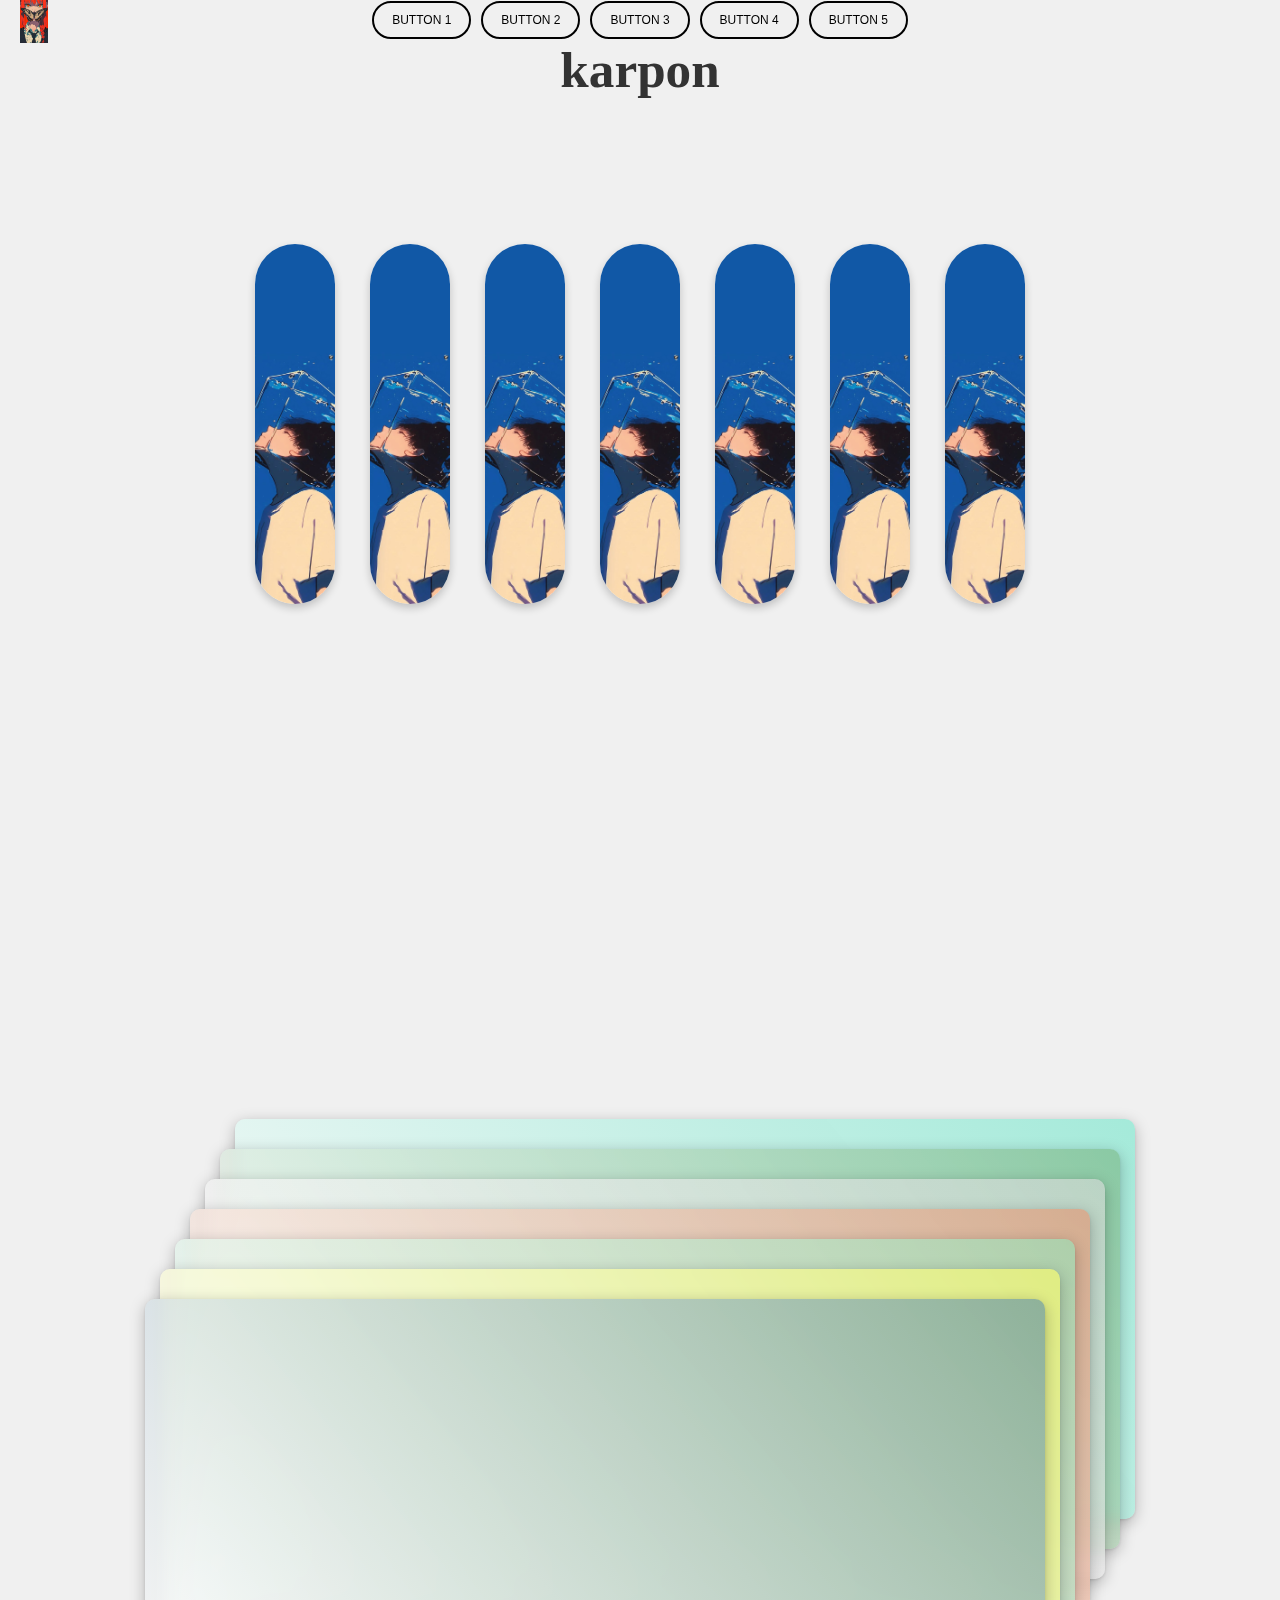
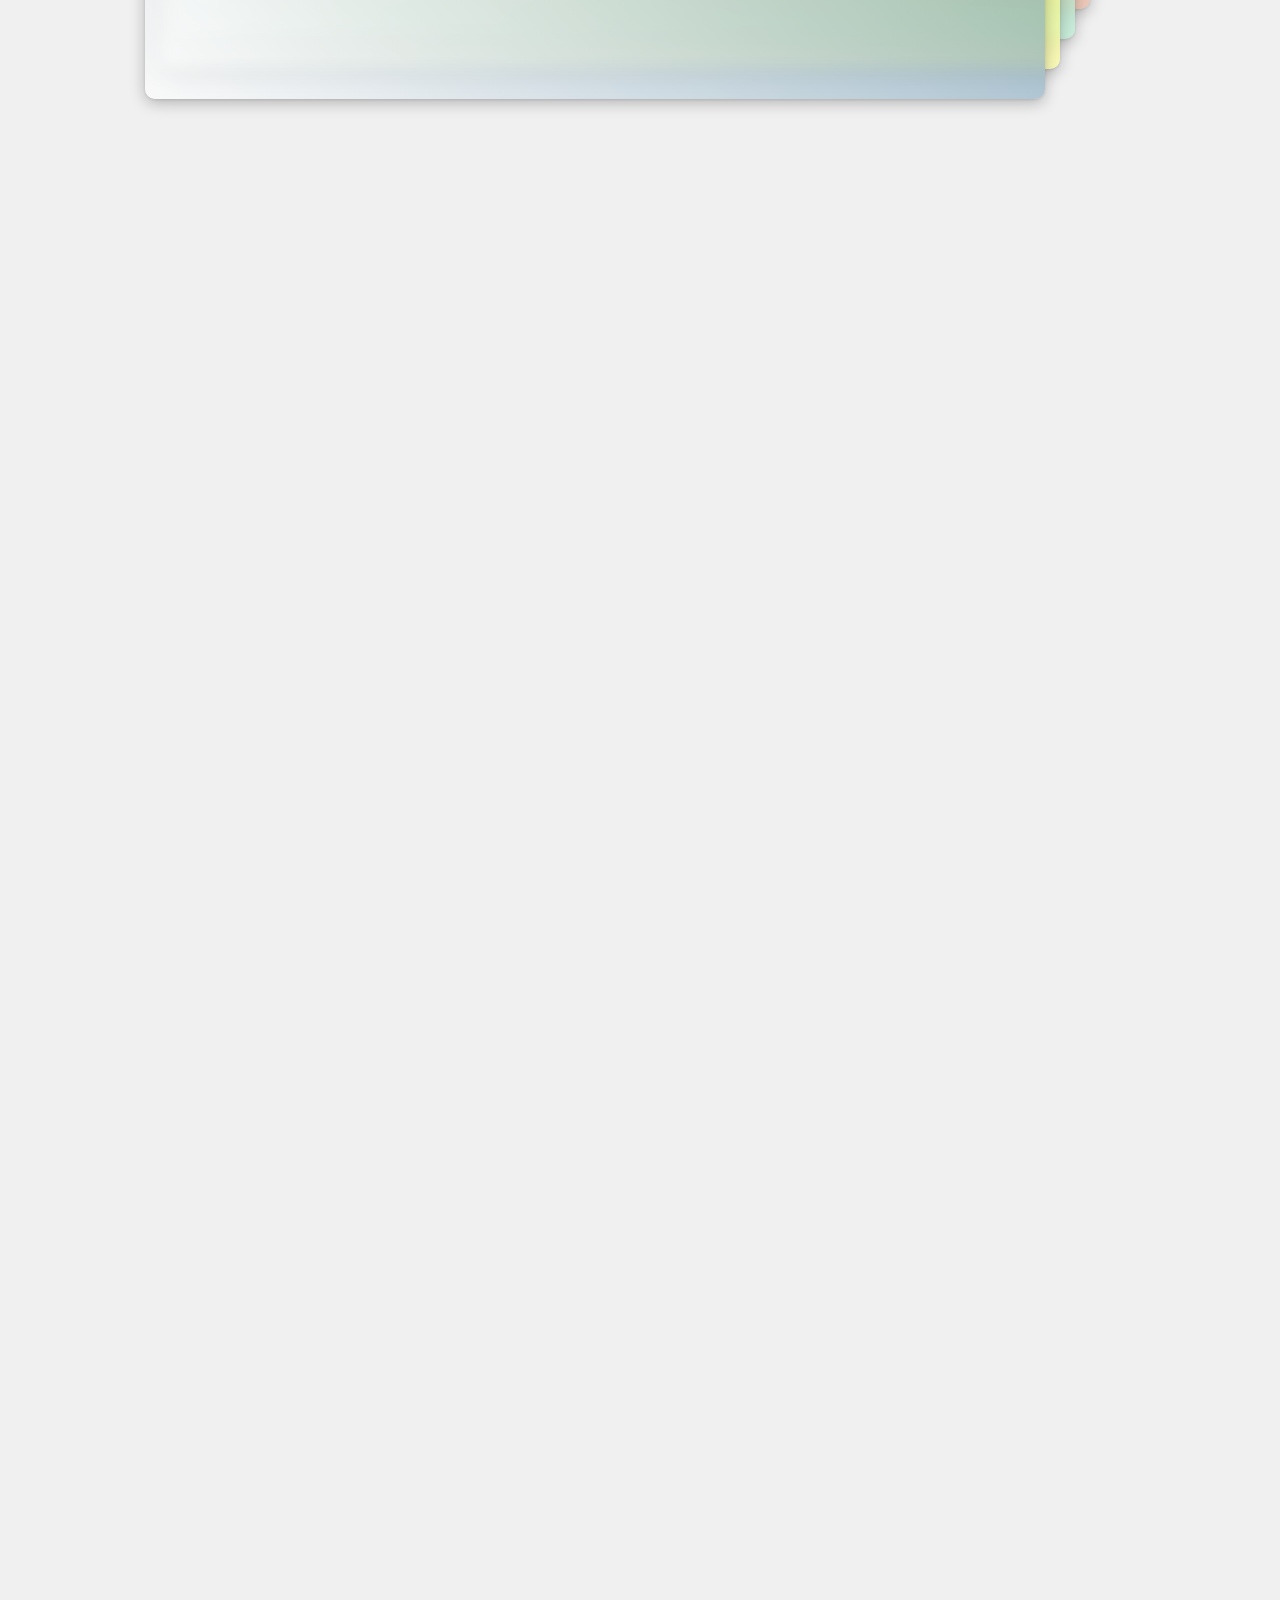
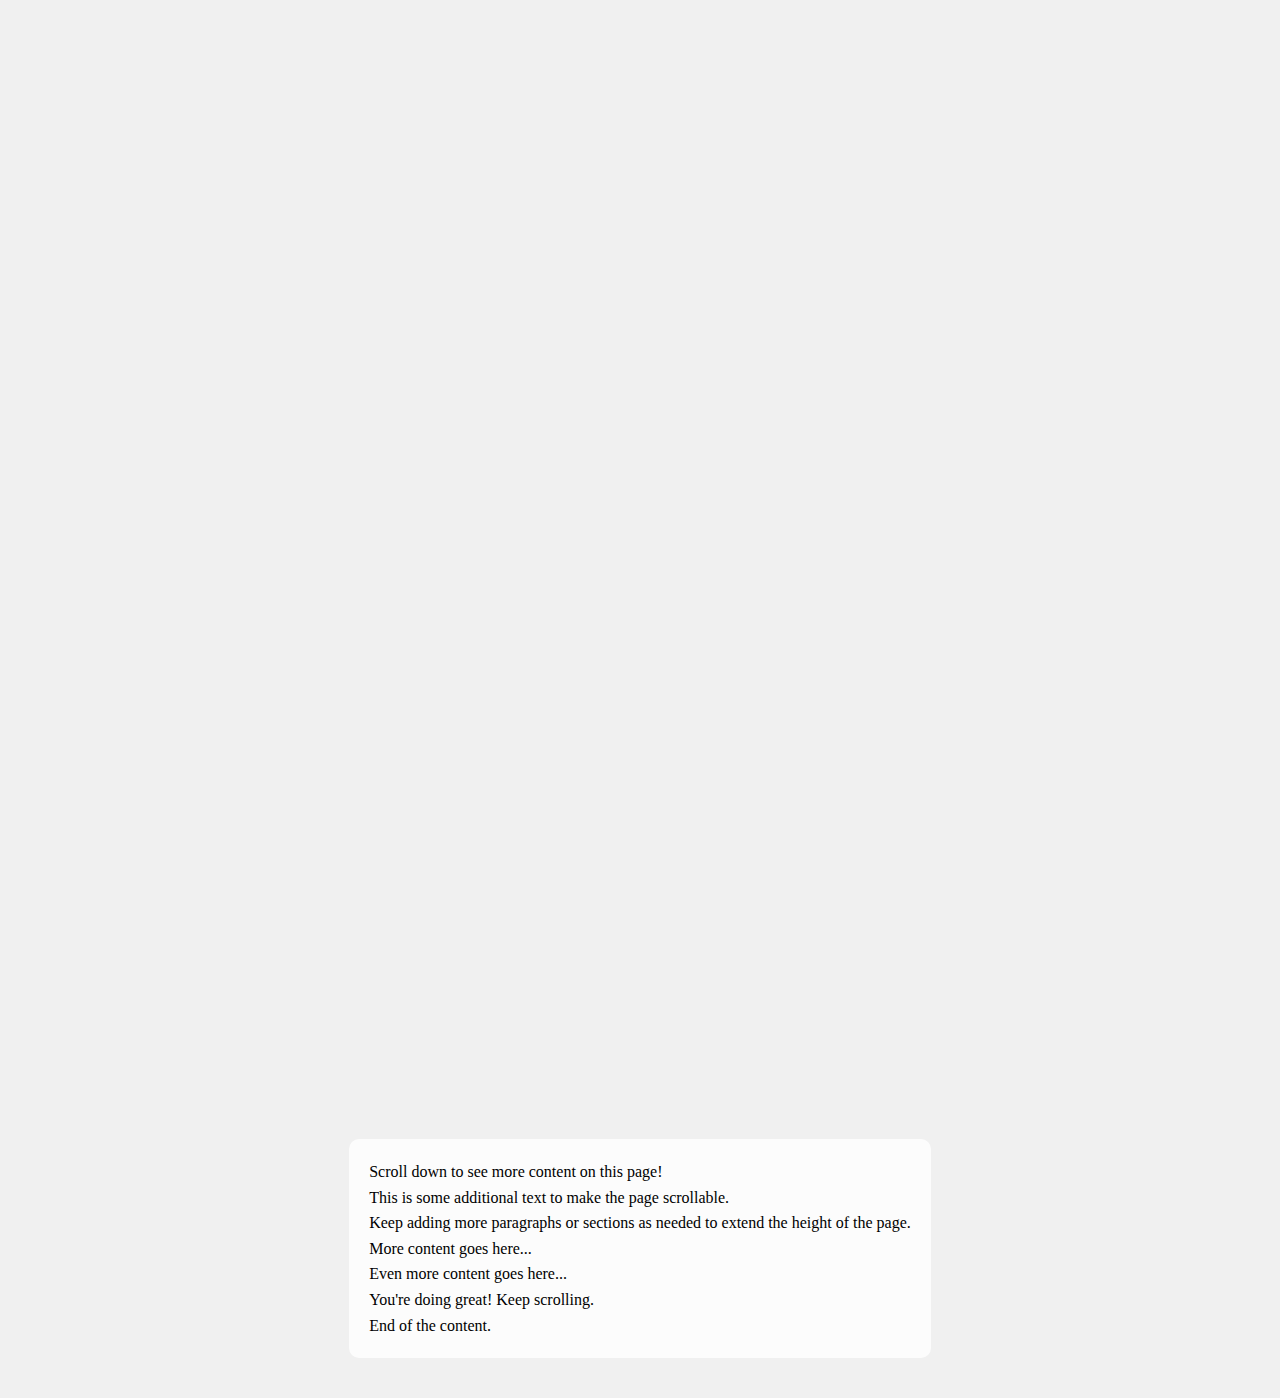
==== index.html @ 47b64c74 "lol" ====
<!DOCTYPE html>
<html lang="en">
<head>
  <meta charset="UTF-8">
  <meta name="viewport" content="width=device-width, initial-scale=1.0">
  <title>portfolio</title>
  <link rel="stylesheet" href="style.css">
  
</head>
<body>
  
  
  <!-- Top Bar with Logo and Buttons -->
  <div class="top-bar">
    <div class="logo">
      <img src="images/new-image.jpg" alt="Logo"> <!-- Replace with your logo image path -->
    </div>
    <div class="buttons">
      <button>Button 1</button>
      <button>Button 2</button>
      <button>Button 3</button>
      <button>Button 4</button>
      <button>Button 5</button>
    </div>
  </div>

  <h1>karpon</h1>
  <div class="stadium-container">
    
    <!-- Stadium Elements -->
    <div class="stadium">
      <div class="front"></div>
      <div class="back">
        <video autoplay muted loop>
          <source src="videos/bg.mp4" type="video/mp4">
          Your browser does not support the video tag.
        </video>
      </div>
    </div>
    <div class="stadium">
      <div class="front"></div>
      <div class="back"></div>
    </div>
    <div class="stadium">
      <div class="front"></div>
      <div class="back"></div>
    </div>
    <div class="stadium">
      <div class="front"></div>
      <div class="back"></div>
    </div>
    <div class="stadium">
      <div class="front"></div>
      <div class="back"></div>
    </div>
    <div class="stadium">
      <div class="front"></div>
      <div class="back"></div>
    </div>
    <div class="stadium">
      <div class="front"></div>
      <div class="back"></div>
    </div>
  </div>
  
  <div class="deck">
    <div class="card1"></div>
    <div class="card2"></div>
    <div class="card3"></div>
    <div class="card4"></div>
    <div class="card5"></div>
    <div class="card6"></div>
    <div class="card7"></div>
    <div class="card8"></div>
  </div>
  
  <div class="content">
    <p>Scroll down to see more content on this page!</p>
    <p>This is some additional text to make the page scrollable.</p>
    <p>Keep adding more paragraphs or sections as needed to extend the height of the page.</p>
    <p>More content goes here...</p>
    <p>Even more content goes here...</p>
    <p>You're doing great! Keep scrolling.</p>
    <p>End of the content.</p>
  </div>



<!-- Background Videos -->
<video class="background-video-1" autoplay muted loop>
  <source src="videos/bg.mp4" type="video/mp4">
  Your browser does not support the video tag.
</video>

<video class="background-video-2" autoplay muted loop>
  <source src="videos/bg.mp4" type="video/mp4">
  Your browser does not support the video tag.
</video>


  
  

  <script src="stadiumout.js" ></script>
  <script src="stadiumflip.js" ></script>
  <script src="card.js" ></script>
  <script src="allcard.js" ></script>
  
  

</body>



</html>
---- style.css ----
/* General Reset */
    * {
      margin: 0;
      padding: 0;
      box-sizing: border-box;
    }

    body {
  height: 100%;
  display: flex;
  flex-direction: column;
  justify-content: center;
  align-items: center;
  background-color: #f0f0f0;
  overflow-y: scroll; /* Ensures scrolling works without displaying the scrollbar */
  scrollbar-width: 2px; /* For Firefox */
  
  padding: 20px;
}




    h1 {
      
      font-size: 10vw; /* Scalable font size */
      color: #333;
      margin-top: 0px;
      margin-bottom: 0px;
      text-align: center;
      opacity: 100%;
      animation: fadeIn 1s forwards 0.5s;
      z-index: 0;
    }

    /* Heading Animation */
    @keyframes fadeIn {
      from {
        opacity: 0;
      }
      to {
        opacity: 1;
      }
    }

    /* Top Bar Styles */
    .top-bar {
      width: 100%;
      height: 40px;
      background-color: rgba(0, 0, 0, 0); /* Transparent background */
      display: flex;
      justify-content: center; /* Center buttons horizontally */
      align-items: center;
      padding: 0 20px;
      position: absolute;
      top: 0;
      backdrop-filter: blur(0px); /* Optional blur effect for better transparency */
    }

    /* Logo Styles */
    .logo {
      position: absolute;
      left: 20px; /* Place logo in the top left */
      top: 50%;
      transform: translateY(-50%);
    }

    .logo img {
      height: 50px;
    }

    /* Button Styles */
    .top-bar .buttons {
      display: flex;
      gap: 10px;
    }

    .top-bar button {
      background-color: transparent; /* Make the inside of the button transparent */
      color: rgb(0, 0, 0);
      border: 2px solid black; /* Add black border */
      padding: 8px 16px;
      cursor: pointer;
      font-size: 11px;
      border-radius: 30px; /* Make the buttons stadium-shaped */
      transition: background-color 0.3s ease, box-shadow 0.3s ease, border 0.3s ease; /* Add transition for glowing effect */
      text-transform: uppercase;
      z-index: 3;
    }

    .top-bar button:hover {
      background-color: #ffffff00; /* Change the background color on hover */
      color: white; /* Change text color on hover for better contrast */
      box-shadow: 0 0 15px rgba(255, 255, 255, 0.897), 0 0 40px rgba(255, 255, 255, 0.788); /* Glowing effect */
      border-color: #000000; /* Change border color to white on hover for contrast */
    }

















/* Stadium Container: keep the layout as it is, but reduce the height */
.stadium-container {
  display: flex; /* Use flexbox for horizontal layout */
  justify-content: center; /* Center stadiums with controlled spacing */
  align-items: center; /* Align items to the top */
  
  width: 100%;
  max-width: 100%; /* Maximum width to avoid excessive spread */
  height: 500px; /* Adjust container height if needed */
  position: relative;
  perspective: 1000px;
  margin-top: -30px; /* To avoid overlapping with the top bar */
  flex-wrap: nowrap; /* Prevent wrapping to the next line */
  gap: 35px; /* Space between the stadiums */
  overflow: visible;
}



/* Stadium Styles: remove the margin-top to bring them to the top */
.stadium {
  width: 80px; /* Fixed width */
  height: 40vh; /* Fixed height */
  position: relative;
  
  margin-top: 50px; /* Remove top margin to align with the top */
  transform-style: preserve-3d;
  transform-origin: center center; /* Keep the transformation origin to the top center */
  transition: all 2s ease-in-out,transform .5s ease, opacity .5s ease;
  animation: landAnimation 2s ease-out forwards, randomHeight 10s ease-in-out infinite;
  transform: translateY(0) rotateX(0deg); /* Reset state */
  opacity: 1; /* Fully visible */
  
}


.stadium .front,
.stadium .back {
  position: absolute;
  width: 100%;
  height: 100%;
  backface-visibility: hidden;
  border-radius: 150px;
  box-shadow: 0 4px 8px rgba(0, 0, 0, 0.2);
  background-size: cover;
  background-position: center;
  background-blend-mode: multiply;

}

/* Front side with background image */
.stadium .front {
  background-image: url('images/stadium-image1.jpg'); /* Ensure this file exists */
}

/* Back side with video */
.stadium .back {
  transform: rotateY(180deg);
  overflow: hidden; /* Ensure video does not overflow */
}

.stadium .back video {
  position: absolute;
  top: 0;
  left: 0;
  width: 100%;
  height: 100%;
  object-fit: cover; /* Ensure video covers the entire back */
  z-index: -1; /* Ensure video stays behind the content */
}



.stadium.landAnimation {
  animation: landAnimation 1s ease-out; /* Apply the landing animation */
}  



.stadium.randomHeight {
  animation: randomHeight 7s ease-in-out infinite;
}

 

 /* Random Height Animation */
@keyframes randomHeight {
  0% {
    height: 40vh; /* Initial height */
  }
  25% {
    height: 45vh; /* Gradual increase */
  }
  50% {
    height: 30vh; /* Decrease to the minimum height */
  }
  75% {
    height: 48vh; /* Gradual increase */
  }
  100% {
    height: 40vh; /* Back to original height */
  }
}

   /* Landing Animation */
   @keyframes landAnimation {
    0% {
      transform: translateY(100vh) rotateY(30deg); /* Start below the viewport */
      opacity: 0;
    }
    25% {
      transform: translateY(-10vh) rotateY(80deg); /* Moving up */
      opacity: 0.7;
    }
    50% {
      transform: translateY(-5vh) rotateY(180deg); /* Flip mid-air */
      opacity: 0.9;
    }
    100% {
      transform: translateY(0) rotateY(0deg); /* Final position */
      opacity: 1; /* Fully visible */
      
    }
  }

/* Apply the height animation to each stadium */
.stadium:nth-child(1) {
  animation: landAnimation 2s ease-out, randomHeight 10s ease-in-out infinite .3s;
}
.stadium:nth-child(2) {
  animation: landAnimation 2.2s ease-out, randomHeight 9s ease-in-out infinite 1.2s;
}
.stadium:nth-child(3) {
  animation: landAnimation 2.4s ease-out, randomHeight 7s ease-in-out infinite .4s;
}
.stadium:nth-child(4) {
  animation: landAnimation 2.6s ease-out, randomHeight 5s ease-in-out infinite 1.9s;
}
.stadium:nth-child(5) {
  animation: landAnimation 2.4s ease-out, randomHeight 8s ease-in-out infinite .5s;
}
.stadium:nth-child(6) {
  animation: landAnimation 2.2s ease-out, randomHeight 7s ease-in-out infinite 1.4s;
}
.stadium:nth-child(7) {
  animation: landAnimation 2s ease-out, randomHeight 9s ease-in-out infinite .3s;
}


/* Background Video Styles */
.background-video-1,
.background-video-2 {
  position: absolute; /* Fix videos to the viewport */
  width: 100%; /* Full width of the screen */
  height: 80vh; /* Half the viewport height */
  object-fit: cover; /* Ensure the video covers the area without distortion */
  z-index: -1; /* Place behind the content */
}

/* Position the first video at the top */
.background-video-1 {
  top: 0; /* Start at the top of the viewport */
}

/* Position the second video immediately below the first */
.background-video-2 {
  top: 80vh; /* Start at half the viewport height */
}




/* Deck container styles */
/* Deck container styles */
.deck {
  display: flex;
  flex-direction: column; /* Align items vertically */
  justify-content: flex-start; /* Align items from the top */
  align-items: center;
  width: 100%;
  height: 400vh; /* Adjusted height for scroll */
  margin-top: 70px; /* Offset the deck from the top */
  overflow-y: auto; /* Allows scrolling */
  position: relative; /* Ensure stacking context works */
}

/* Individual styles for each card */
.card1 {
  width: 0px;
  height: 0px;

  top: 300px;
  
  
  background-color: #883636; /* Red */
  z-index: 1; /* Layering order */
}


/* Card 2 */
.card2 {
  width: 900px;
  height: 400px;
  border-radius: 10px;
  position: absolute;
  top: 400px; /* Adjusted position for card 2 */
  justify-items: center;
  margin-left:  90px;
  background: linear-gradient(50deg, rgba(255, 255, 255, 0.61), rgba(115, 230, 203, 0.603)); /* Gradient with transparency */
  backgroundimage: url('https://www.transparenttextures.com/patterns/asfalt-dark.png'); /* Texture */
  box-shadow: 0 4px 15px rgba(0, 0, 0, 0.25), 0 1px 3px rgba(0, 0, 0, 0.1); /* Shadow effect */
  backdrop-filter: blur(8px); /* Frosted-glass effect */
  z-index: 4;
  transition: transform 0.3s ease, box-shadow 0.3s ease;
}

/* Card 3 */
.card3 {
  width: 900px;
  height: 400px;
  border-radius: 10px;
  position: absolute;
  top: 430px; /* Adjusted position for card 3 */
  justify-items: center;
  margin-left:  60px;
  background: linear-gradient(50deg, rgba(255, 255, 255, 0.6), rgba(119, 179, 127, 0.6)); /* Gradient with transparency */
  backgroun-image: url('https://www.transparenttextures.com/patterns/asfalt-dark.png'); /* Texture */
  box-shadow: 0 4px 15px rgba(0, 0, 0, 0.25), 0 1px 3px rgba(0, 0, 0, 0.1); /* Shadow effect */
  backdrop-filter: blur(8px); /* Frosted-glass effect */
  z-index: 5;
  transition: transform 0.3s ease, box-shadow 0.3s ease;
}

/* Card 4 */
.card4 {
  width: 900px;
  height: 400px;
  border-radius: 10px;
  position: absolute;
  top: 460px; /* Adjusted position for card 4 */
  justify-items: center;
  margin-left:  30px;
  background: linear-gradient(50deg, rgba(255, 255, 255, 0.6), rgba(217, 217, 217, 0.6)); /* Gradient with transparency */
  background-mage: url('https://www.transparenttextures.com/patterns/asfalt-dark.png'); /* Texture */
  box-shadow: 0 4px 15px rgba(0, 0, 0, 0.25), 0 1px 3px rgba(0, 0, 0, 0.1); /* Shadow effect */
  backdrop-filter: blur(8px); /* Frosted-glass effect */
  z-index: 6;
  transition: transform 0.3s ease, box-shadow 0.3s ease;
}

/* Card 5 */
.card5 {
  width: 900px;
  height: 400px;
  border-radius: 10px;
  position: absolute;
  top: 490px; /* Adjusted position for card 5 */
  justify-items: center;
  margin-right:  0px;
  background: linear-gradient(50deg, rgba(255, 255, 255, 0.6), rgba(229, 146, 108, 0.6)); /* Gradient with transparency */
  background-mage: url('https://www.transparenttextures.com/patterns/asfalt-dark.png'); /* Texture */
  box-shadow: 0 4px 15px rgba(0, 0, 0, 0.25), 0 1px 3px rgba(0, 0, 0, 0.1); /* Shadow effect */
  backdrop-filter: blur(8px); /* Frosted-glass effect */
  z-index: 7;
  transition: transform 0.3s ease, box-shadow 0.3s ease;
}

/* Card 6 */
.card6 {
  width: 900px;
  height: 400px;
  border-radius: 10px;
  position: absolute;
  top: 520px; /* Adjusted position for card 6 */
  justify-items: center;
  margin-right:  30px;
  background: linear-gradient(50deg, rgba(255, 255, 255, 0.6), rgba(146, 228, 186, 0.6)); /* Gradient with transparency */
  backgroud-image: url('https://www.transparenttextures.com/patterns/asfalt-dark.png'); /* Texture */
  box-shadow: 0 4px 15px rgba(0, 0, 0, 0.25), 0 1px 3px rgba(0, 0, 0, 0.1); /* Shadow effect */
  backdrop-filter: blur(8px); /* Frosted-glass effect */
  z-index: 8;
  transition: transform 0.3s ease, box-shadow 0.3s ease;
}

/* Card 7 */
.card7 {
  width: 900px;
  height: 400px;
  border-radius: 10px;
  position: absolute;
  top: 550px; /* Adjusted position for card 7 */
  justify-items: center;
  margin-right:  60px;
  background: linear-gradient(50deg, rgba(255, 255, 255, 0.6), rgba(255, 255, 102, 0.6)); /* Gradient with transparency */
  backgroun-image: url('https://www.transparenttextures.com/patterns/asfalt-dark.png'); /* Texture */
  box-shadow: 0 4px 15px rgba(0, 0, 0, 0.25), 0 1px 3px rgba(0, 0, 0, 0.1); /* Shadow effect */
  backdrop-filter: blur(8px); /* Frosted-glass effect */
  z-index: 9;
  transition: transform 0.3s ease, box-shadow 0.3s ease;
}


.card8 {
  width: 900px;
  height: 400px;
  border-radius: 10px;
  position: absolute;
  top: 580px; /* Adjusted position for card 7 */
  justify-items: center;
  margin-right:  90px;
  background: linear-gradient(50deg, rgba(255, 255, 255, 0.6), rgba(88, 138, 167, 0.6)); /* Gradient with transparency */
  backgroundimage: url('https://www.transparenttextures.com/patterns/asfalt-dark.png'); /* Texture */
  box-shadow: 0 4px 15px rgba(0, 0, 0, 0.25), 0 1px 3px rgba(0, 0, 0, 0.1); /* Shadow effect */
  backdrop-filter: blur(8px); /* Frosted-glass effect */
  z-index: 10;
  transition: transform 0.3s ease, box-shadow 0.3s ease;
}








    .content {
      position: relative;
      z-index: 1;
      padding: 20px;
      background-color: rgba(255, 255, 255, 0.8);
      color: black;
      margin: 20px auto;
      max-width: 800px;
      border-radius: 10px;
      line-height: 1.6;
    }































    /* Media Queries for Responsiveness */
@media (max-width: 768px) {
  /* Adjust video heights for smaller screens */
  .background-video-1,
  .background-video-2 {
    height: 80vh; /* Maintain half the screen height */
  }

  h1 {
    font-size: 7vw;
    margin-top: 20px;
  }

  .stadium-container {
    height: 400px; /* Adjust for smaller screens */
    margin-top: 50px;
  }

  .top-bar button {
    padding: 8px 16px;
    font-size: 10px;
  }
}

@media (max-width: 480px) {
  /* Adjust further for very small screens */
  .background-video-1,
  .background-video-2 {
    height: 80vh; /* Still maintain half the screen height */
  }

  h1 {
    font-size: 5vw;
  }

  .stadium-container {
    height: 20px; /* Adjust for very small screens */
    margin-top: 150px;
    gap: 7px;
  }
  .stadium{
  
  }

  .top-bar button {
    padding: 4px 6px;
    font-size: 6px;
  }
}


@media (min-width: 1200px) {
  .background-video-1,
  .background-video-2 {
    height: 80vh; /* Full height of the viewport */
  }

  h1 {
    font-size: 4vw; /* Slightly smaller font for very large screens */
    margin-top: 20px;
  }

  .stadium-container {
    height: 500px; /* Larger stadium container for better display */
    margin-top: 50px;
  }

  .top-bar button {
    padding: 10px 18px;
    font-size: 12px;
  }
}
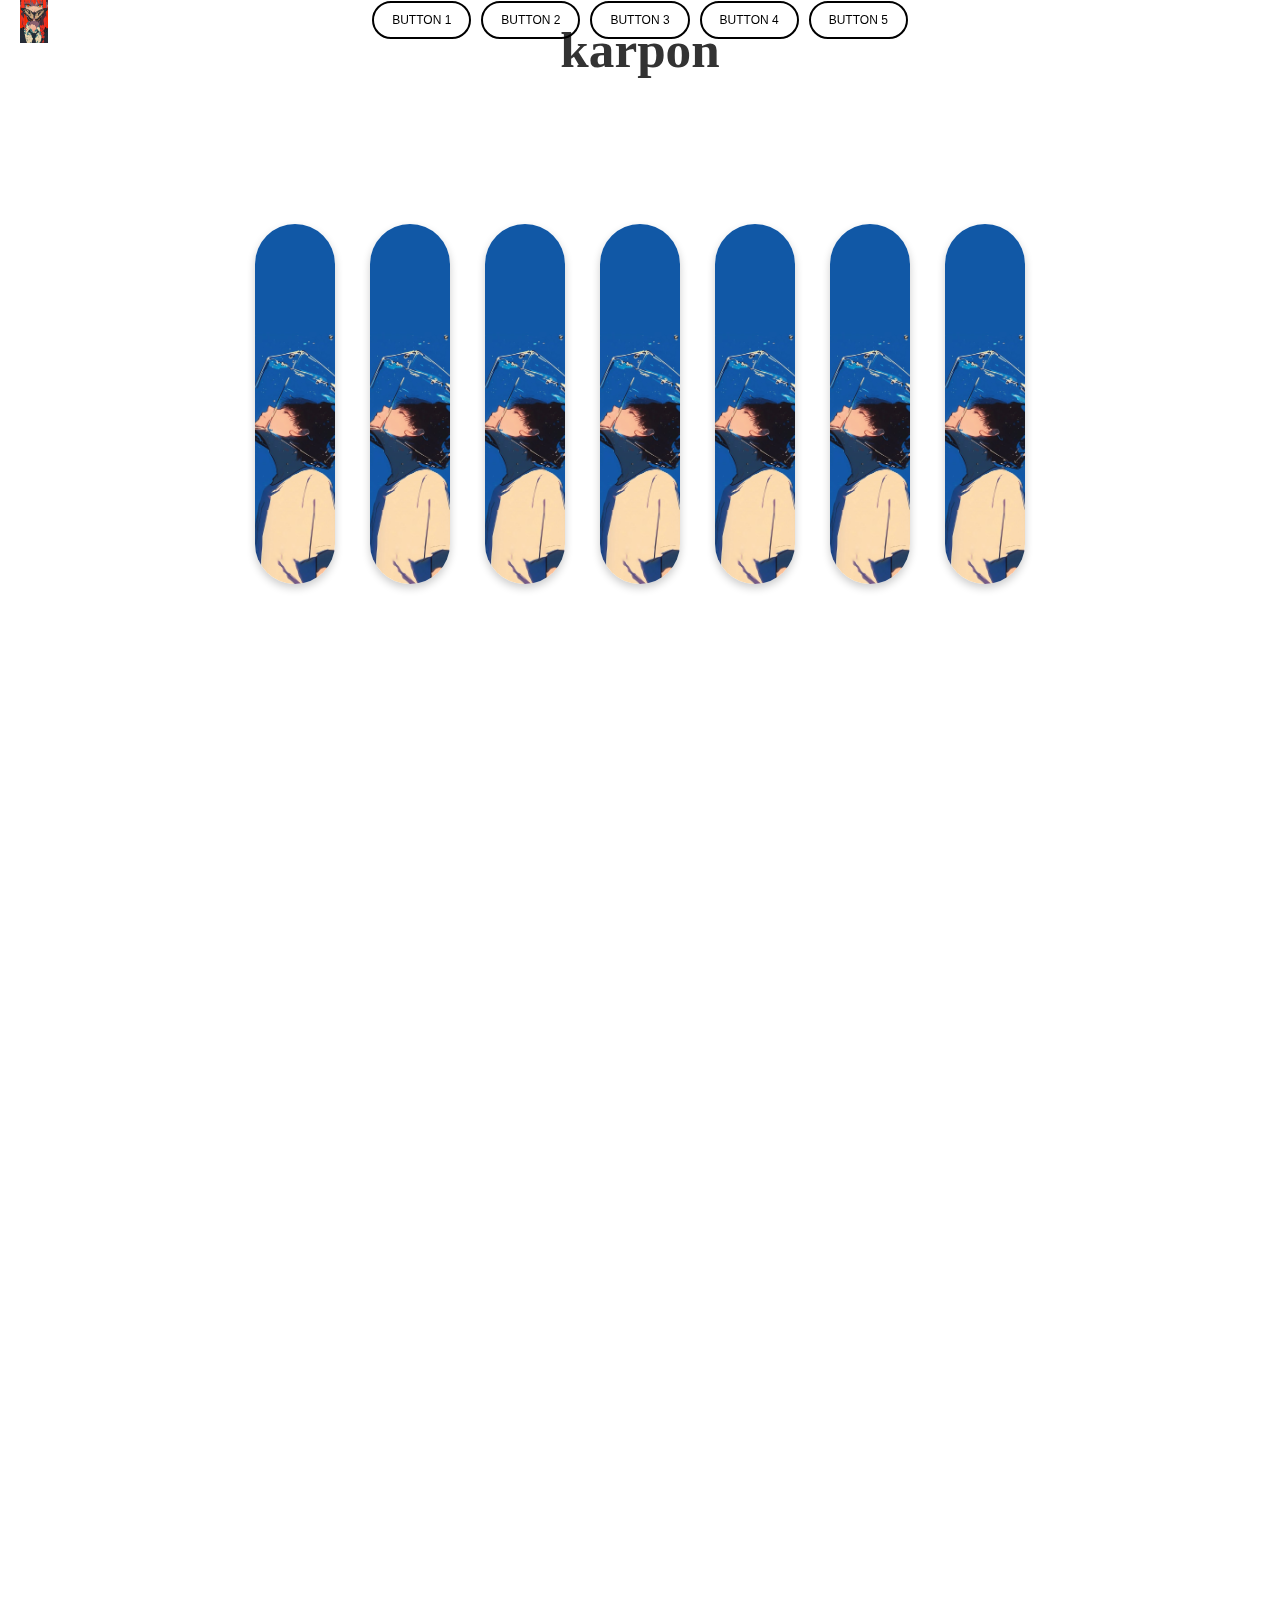
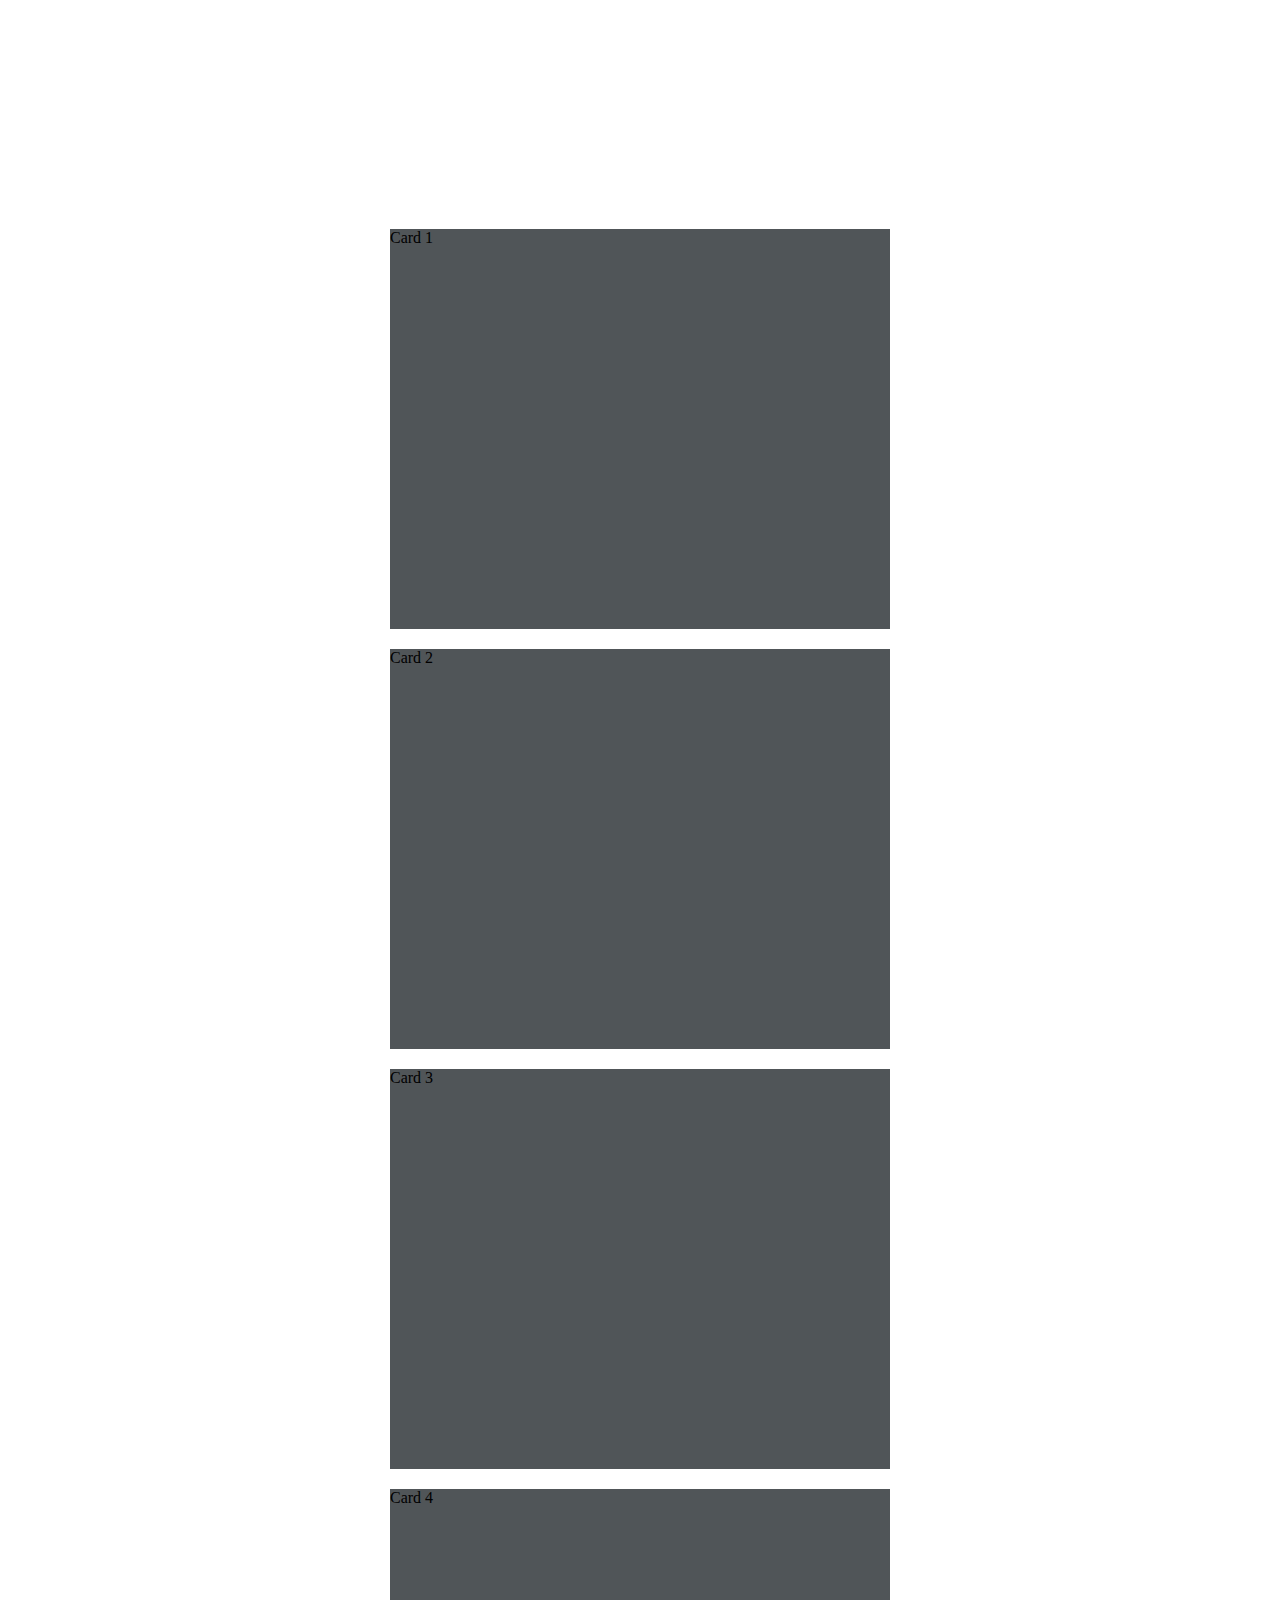
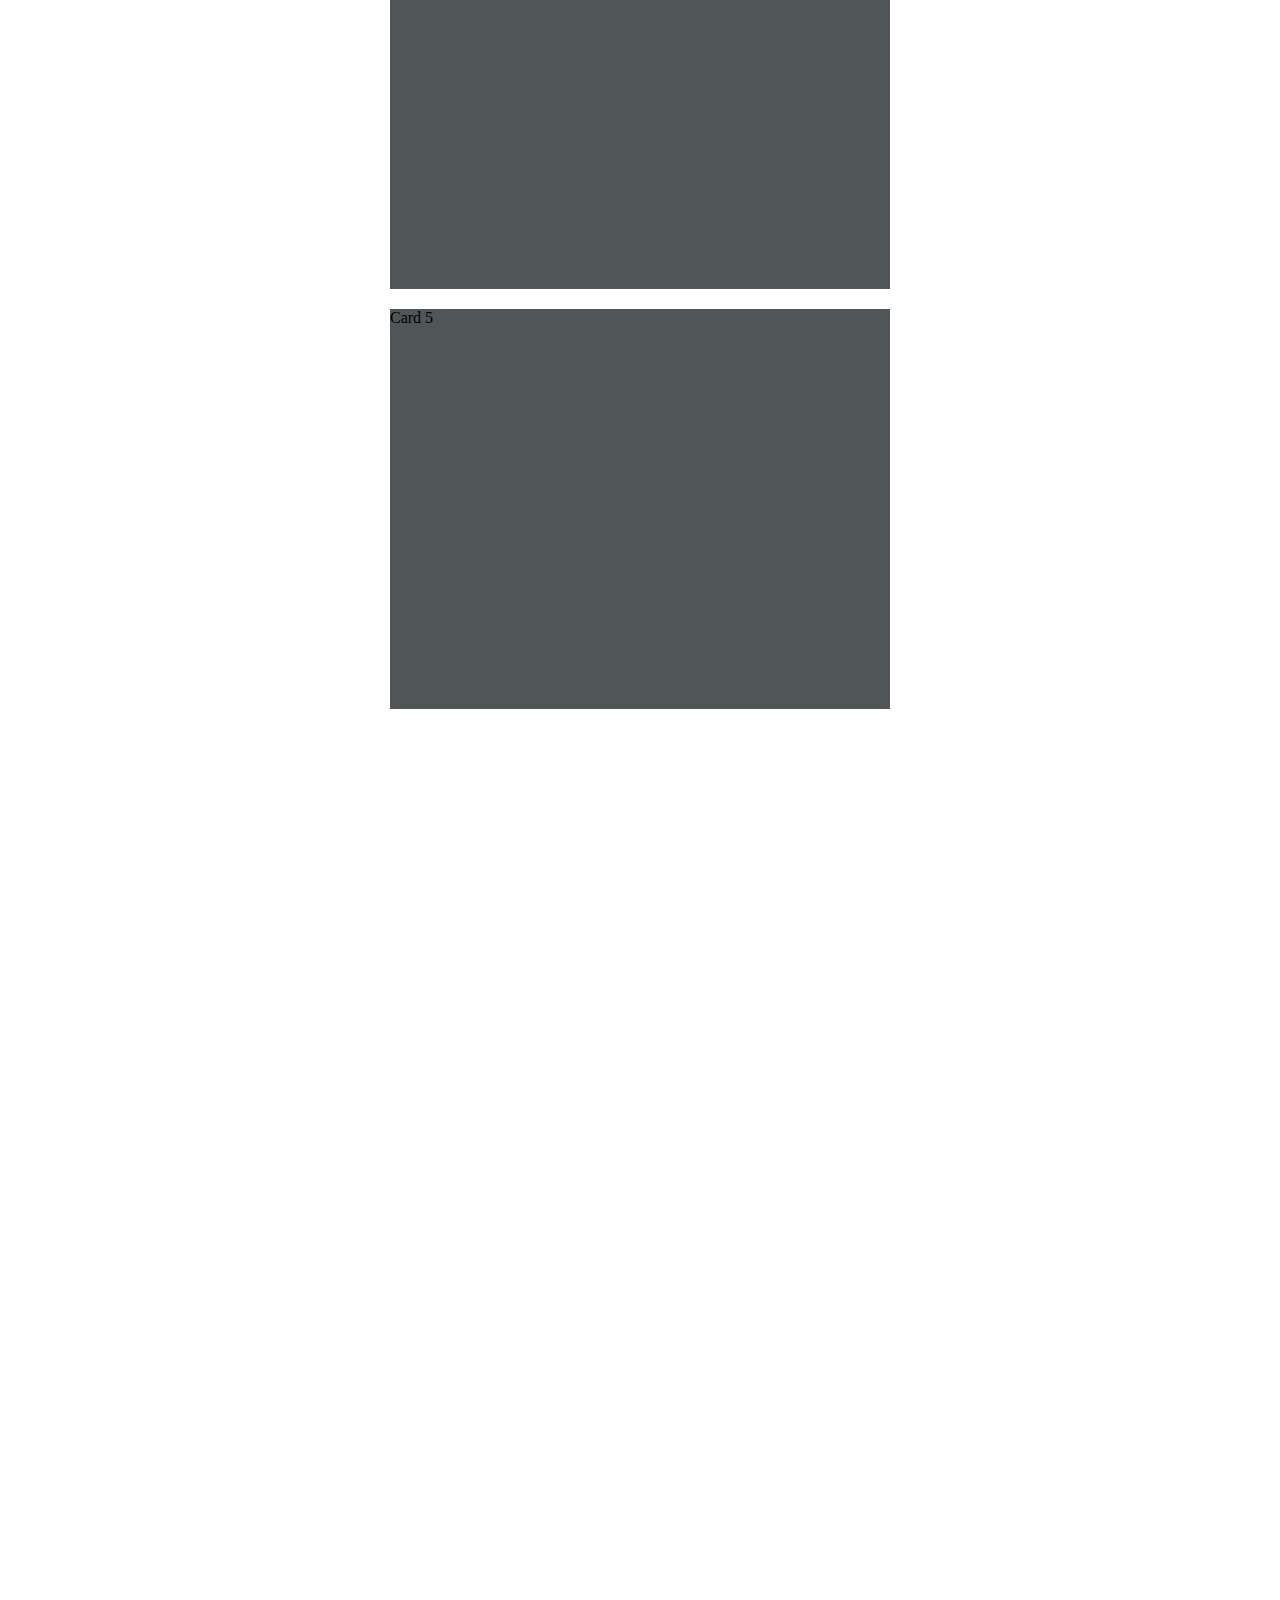
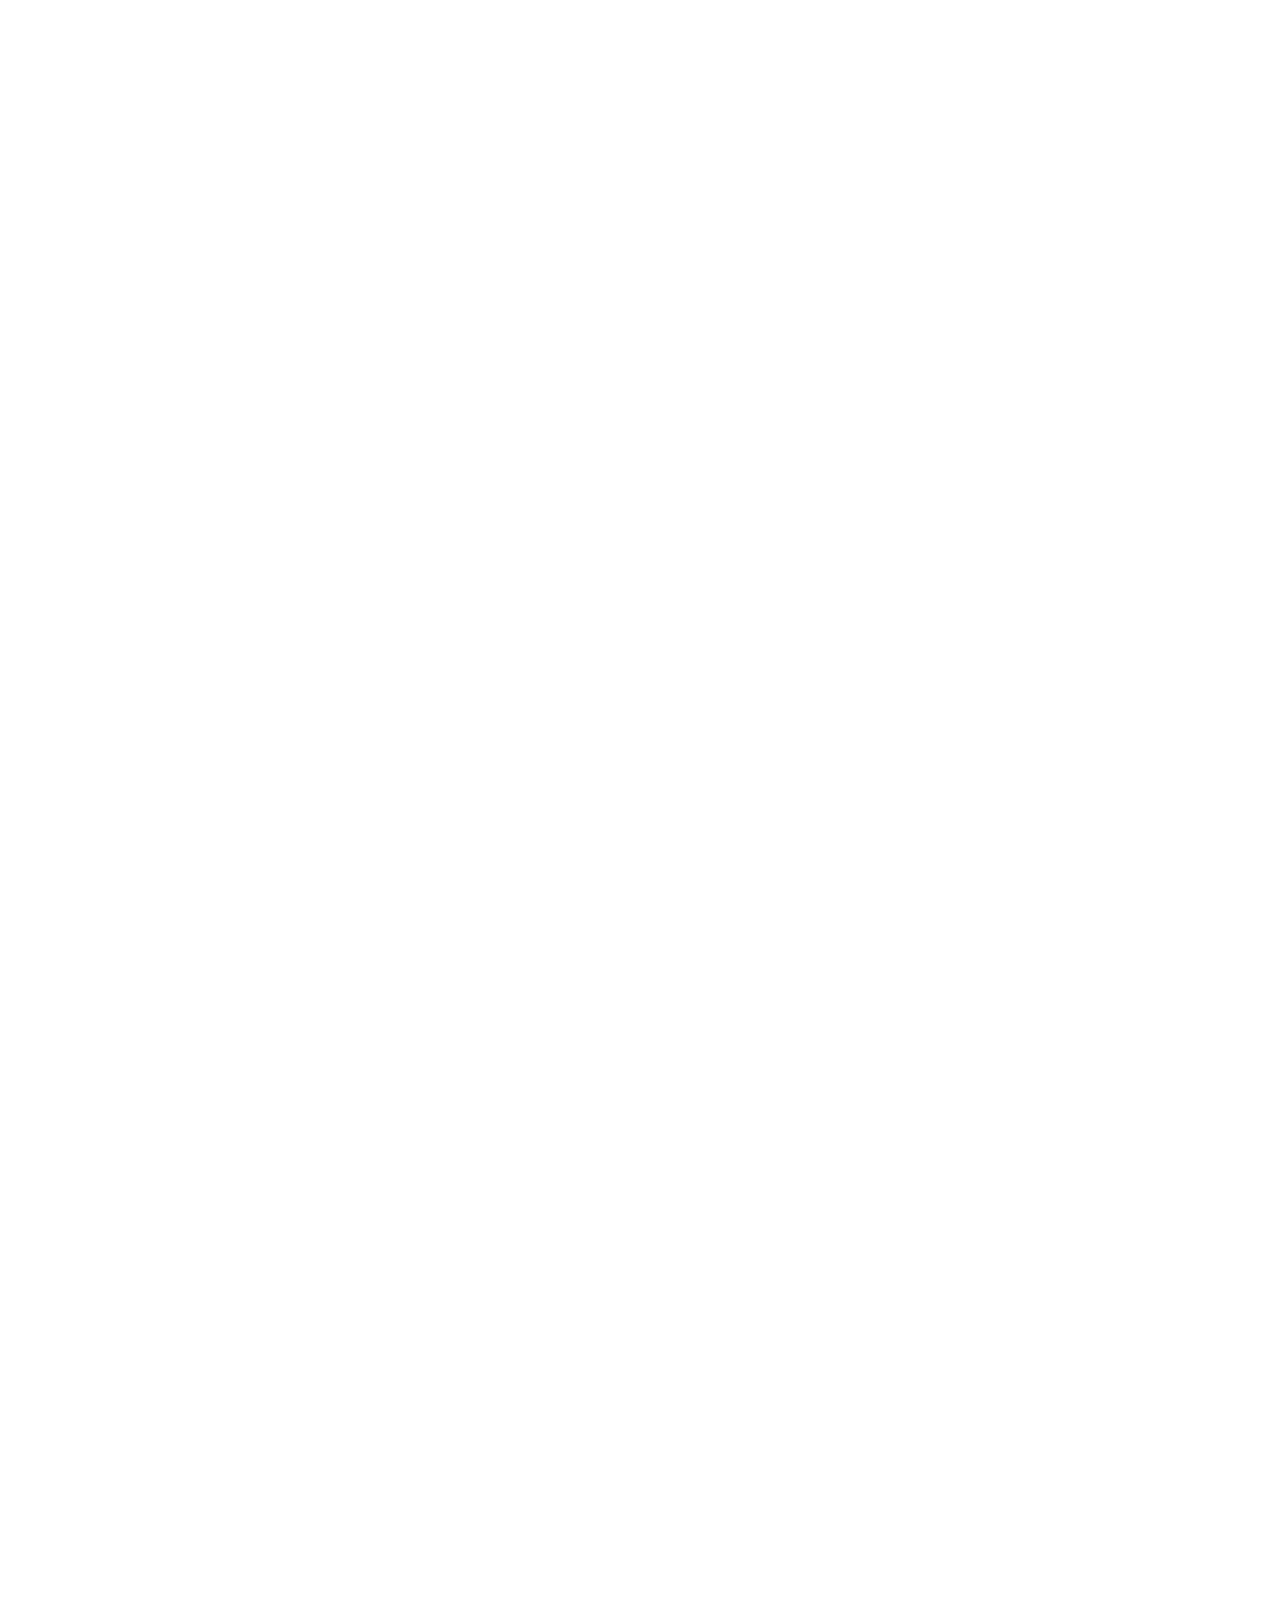
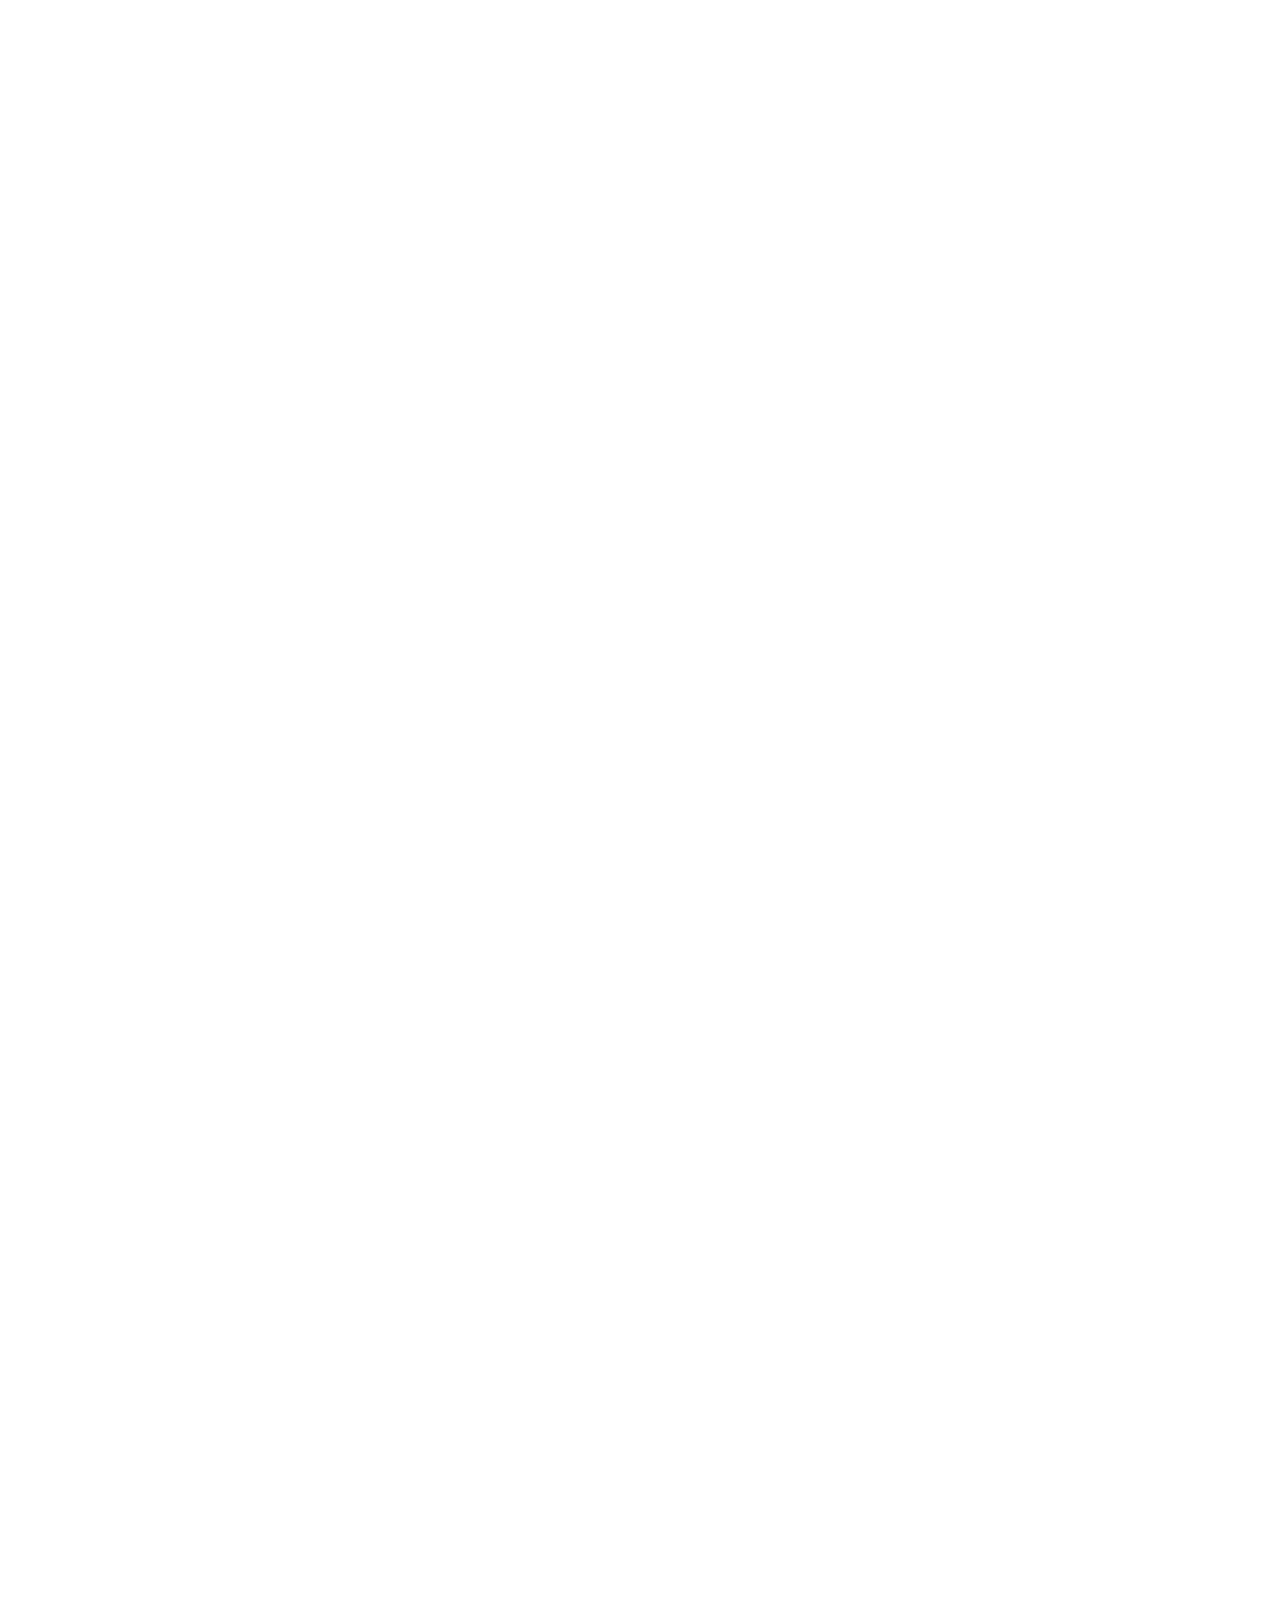
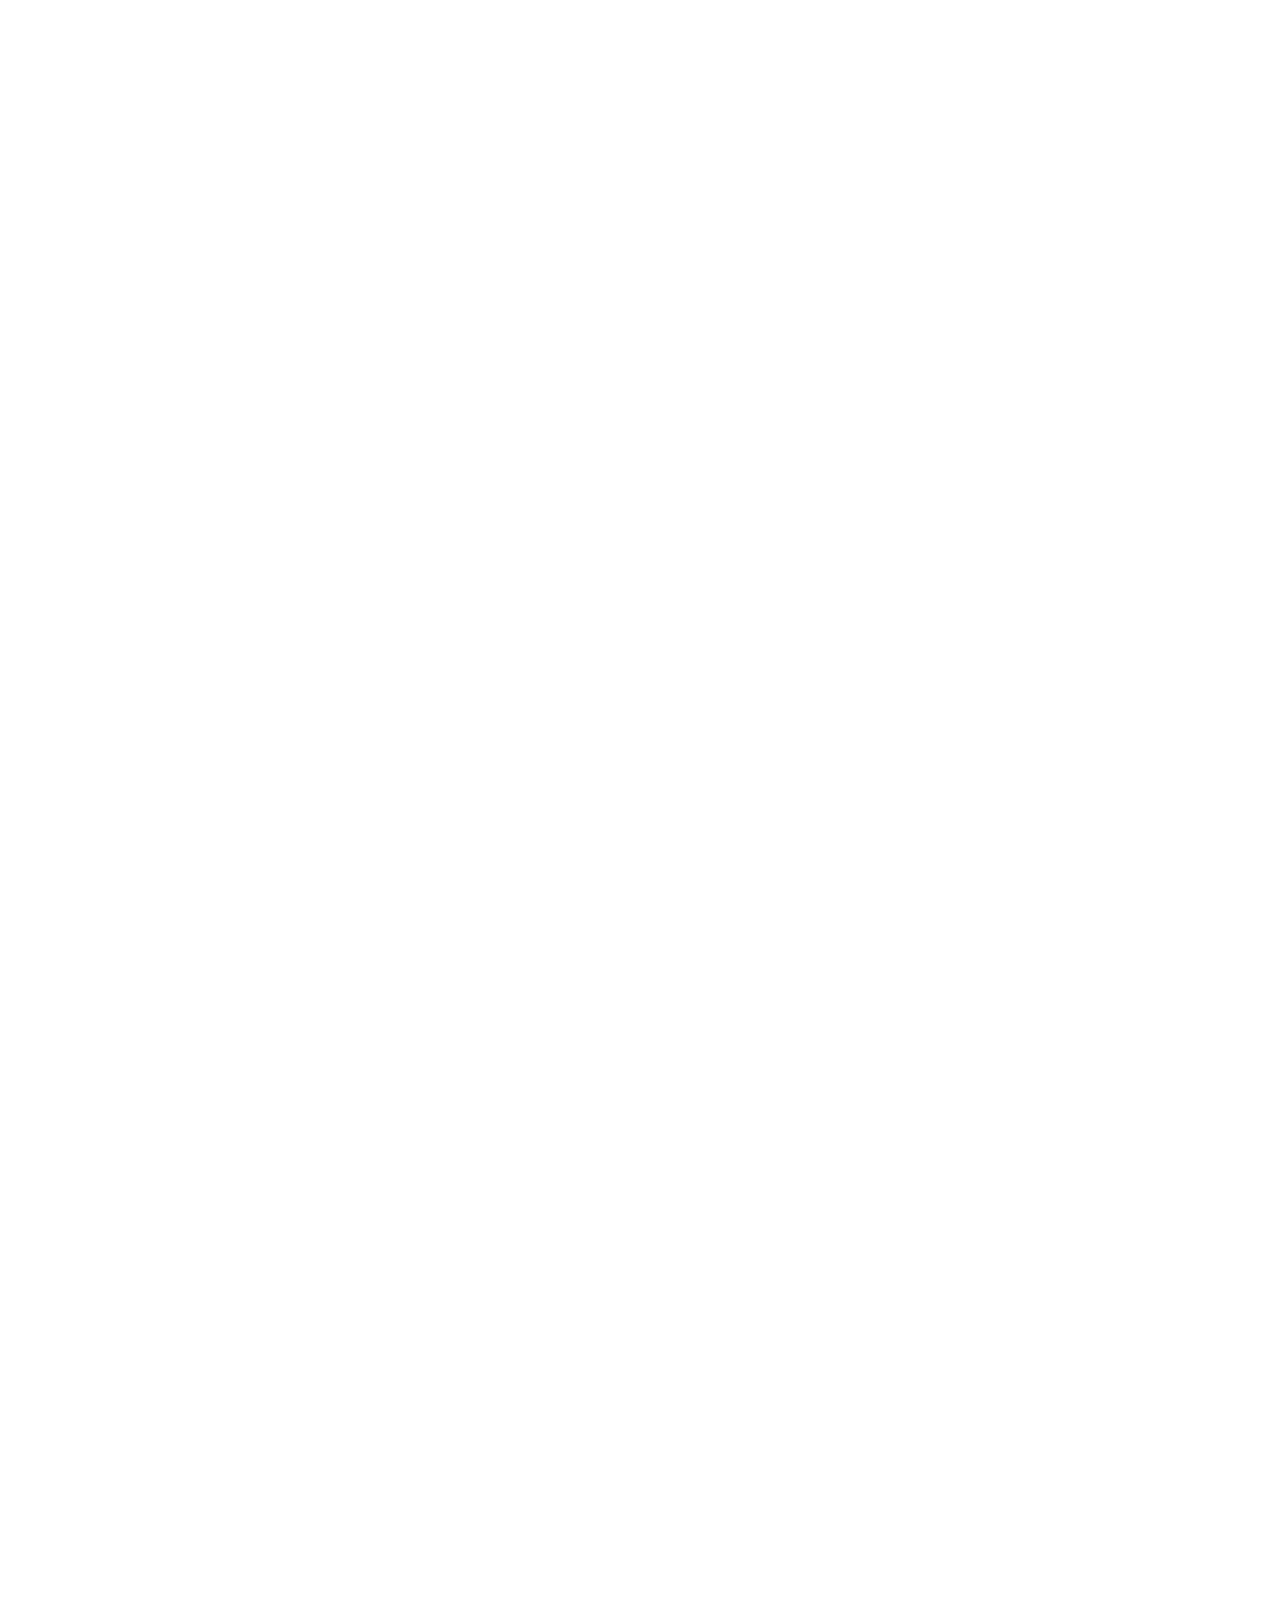
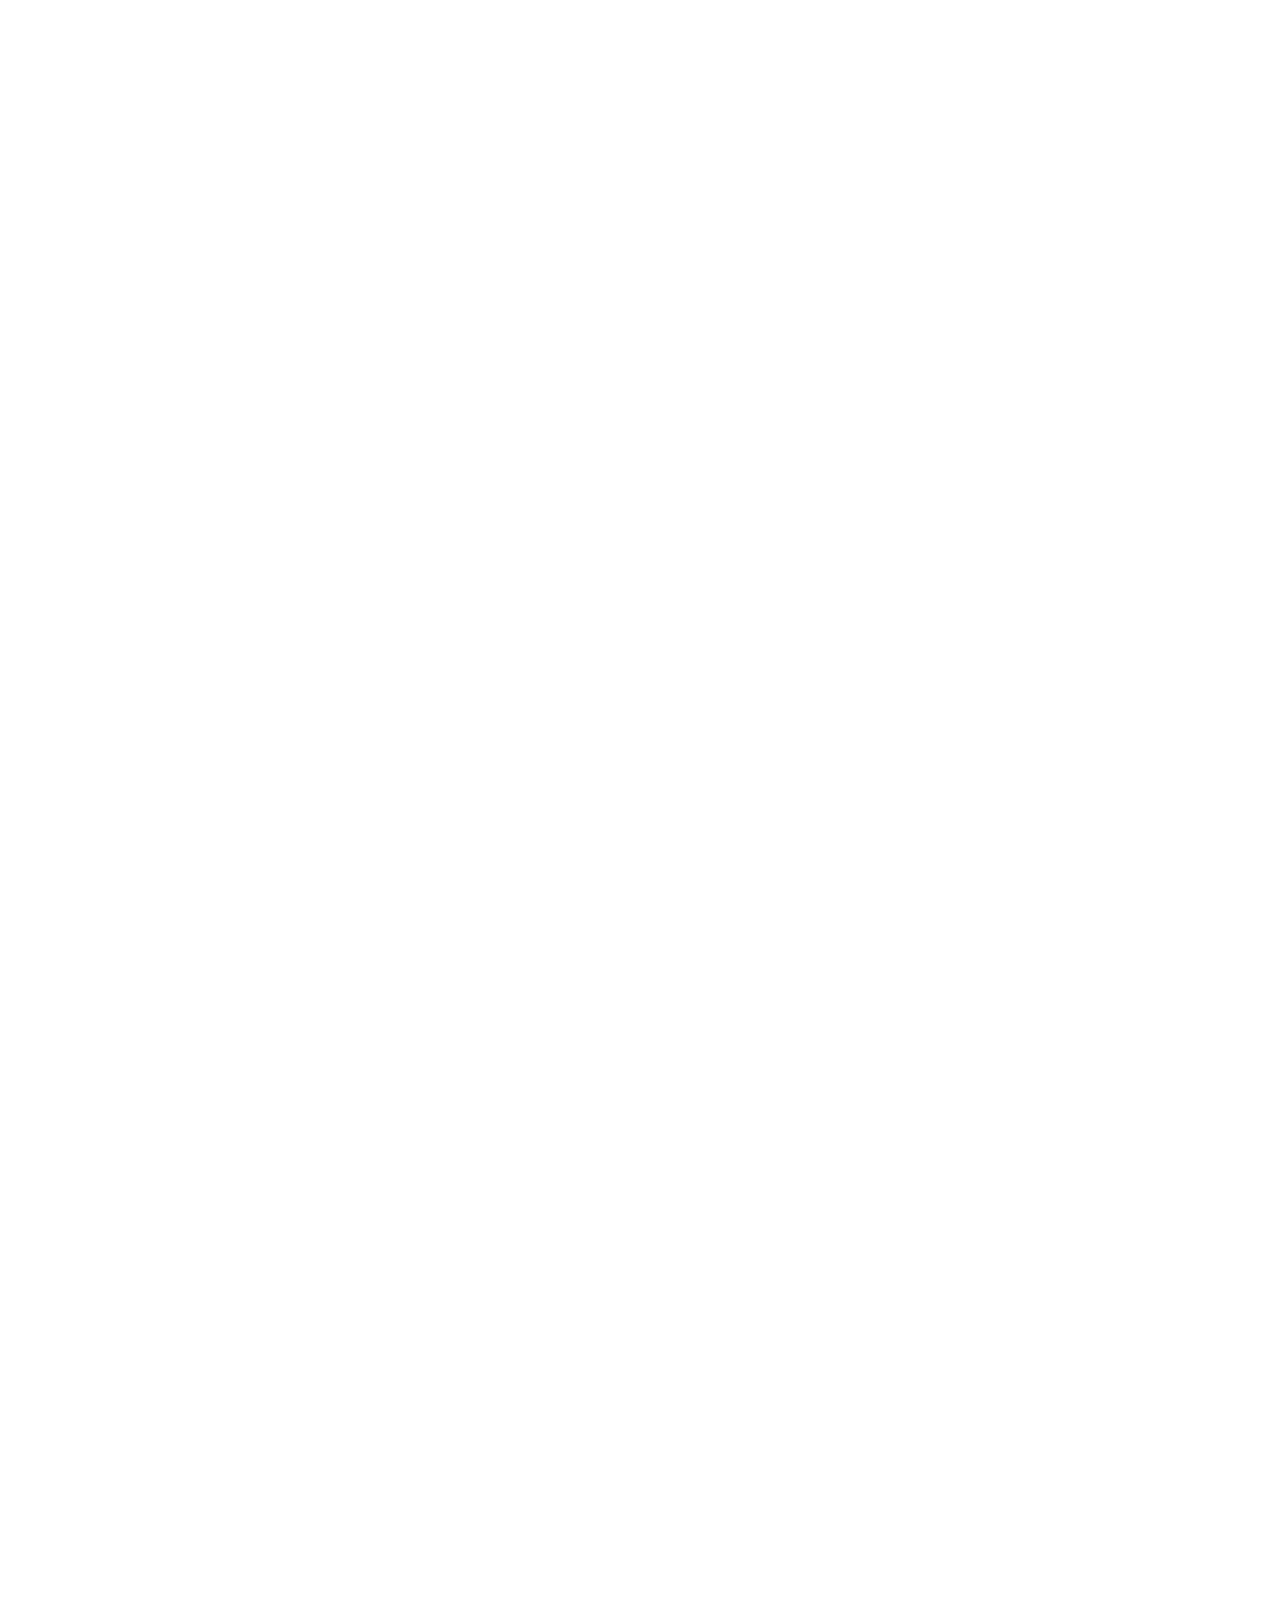
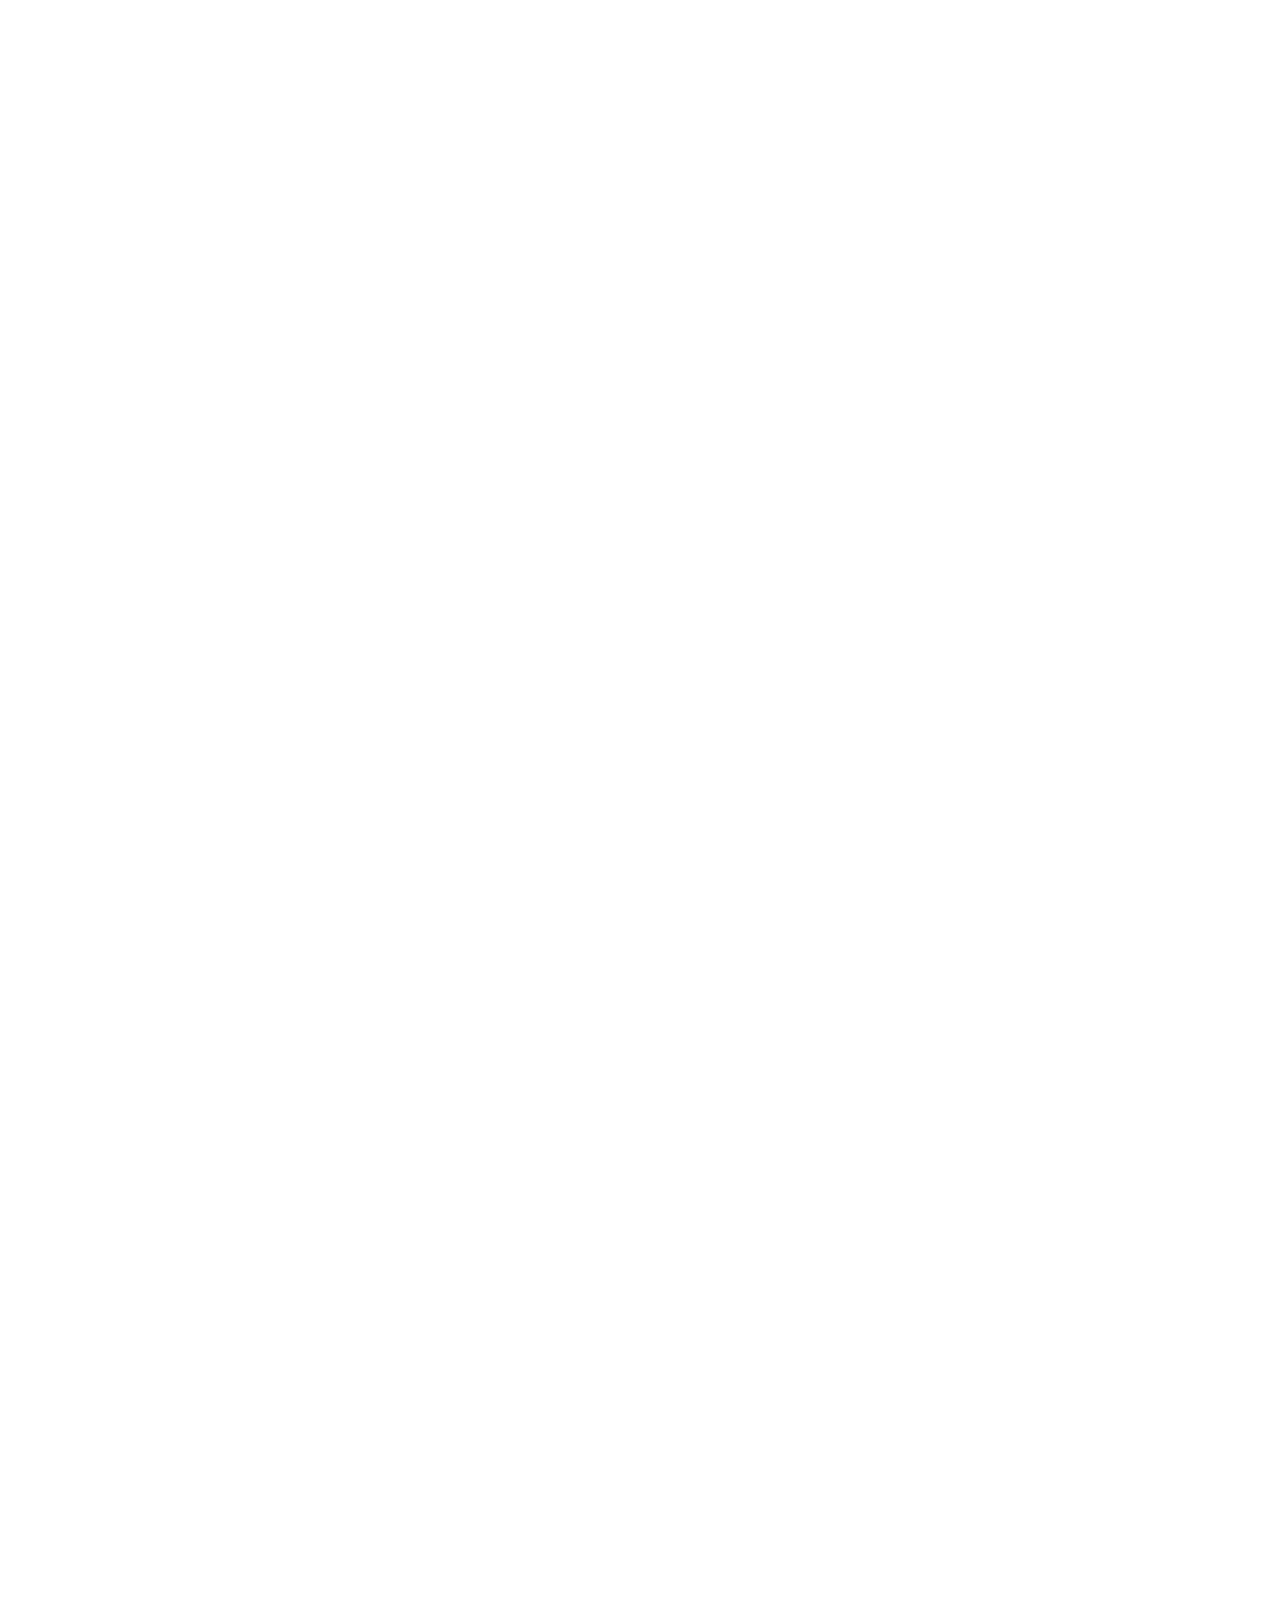
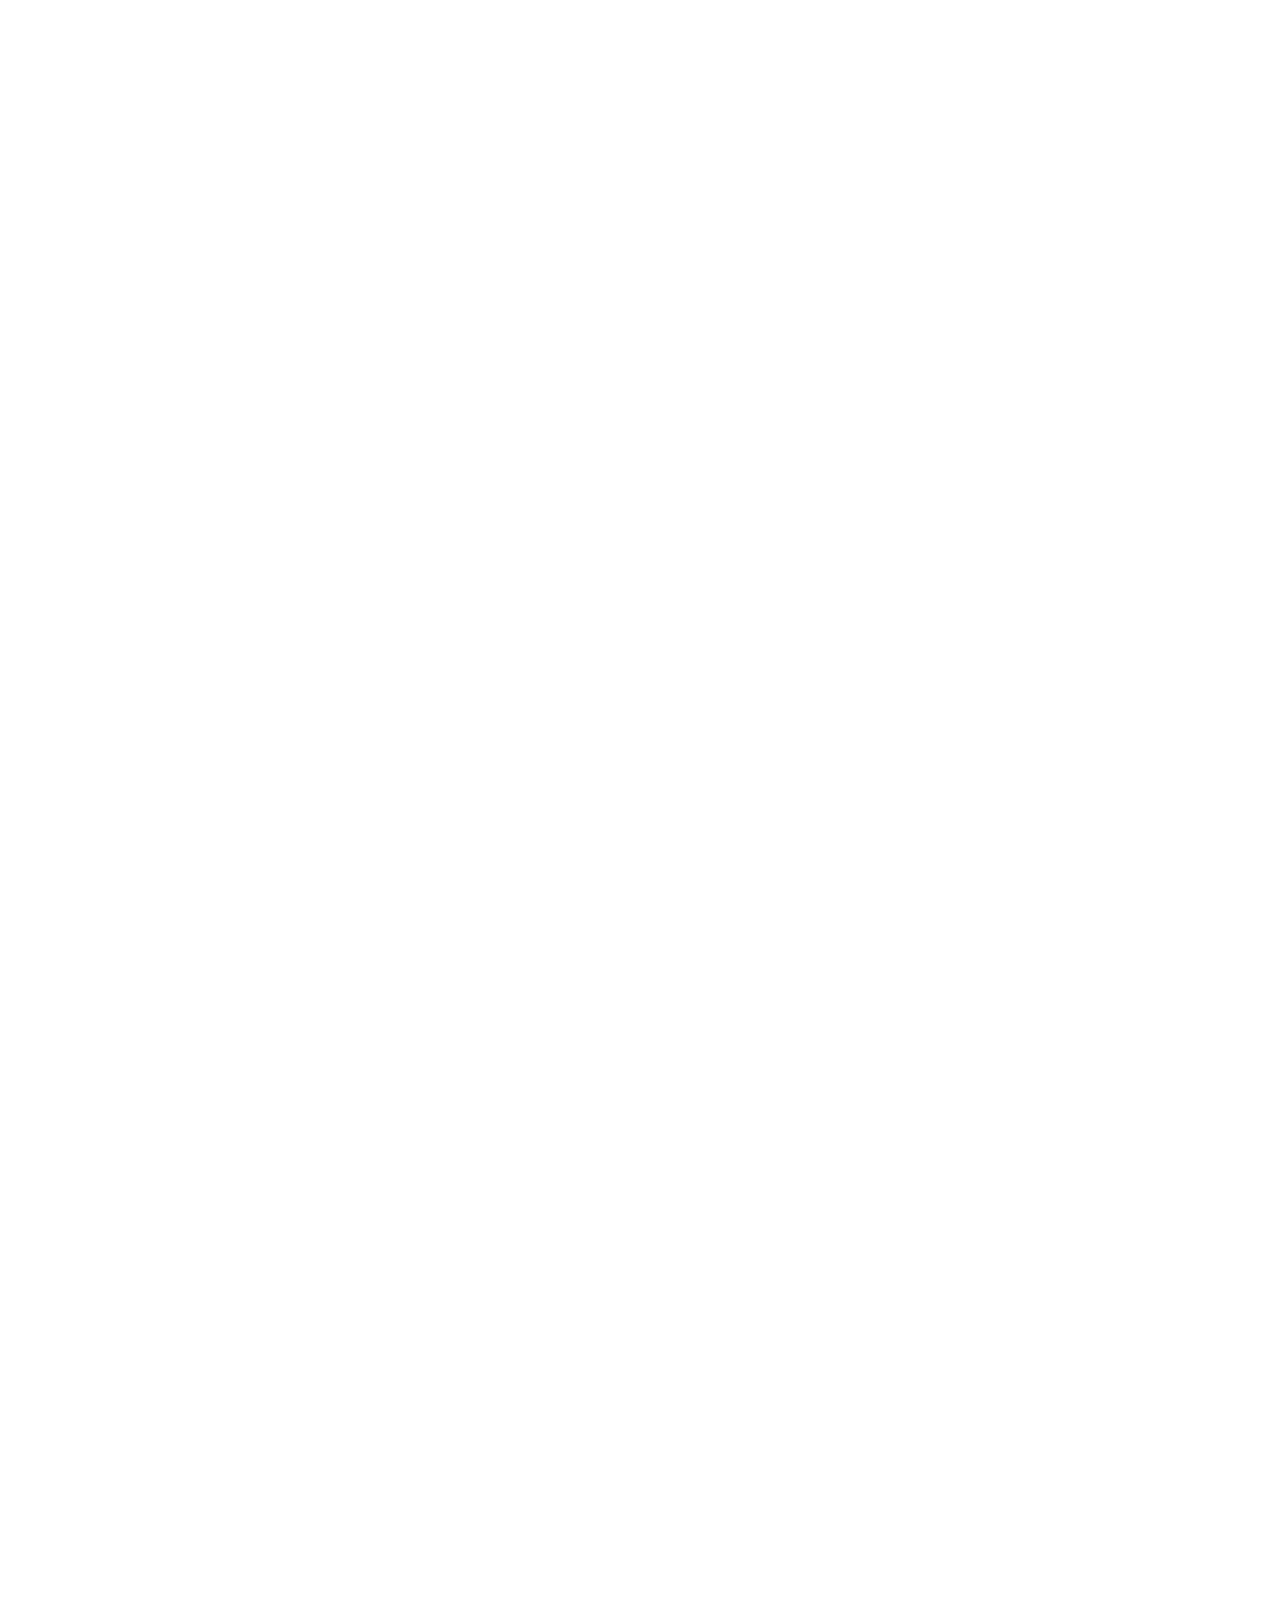
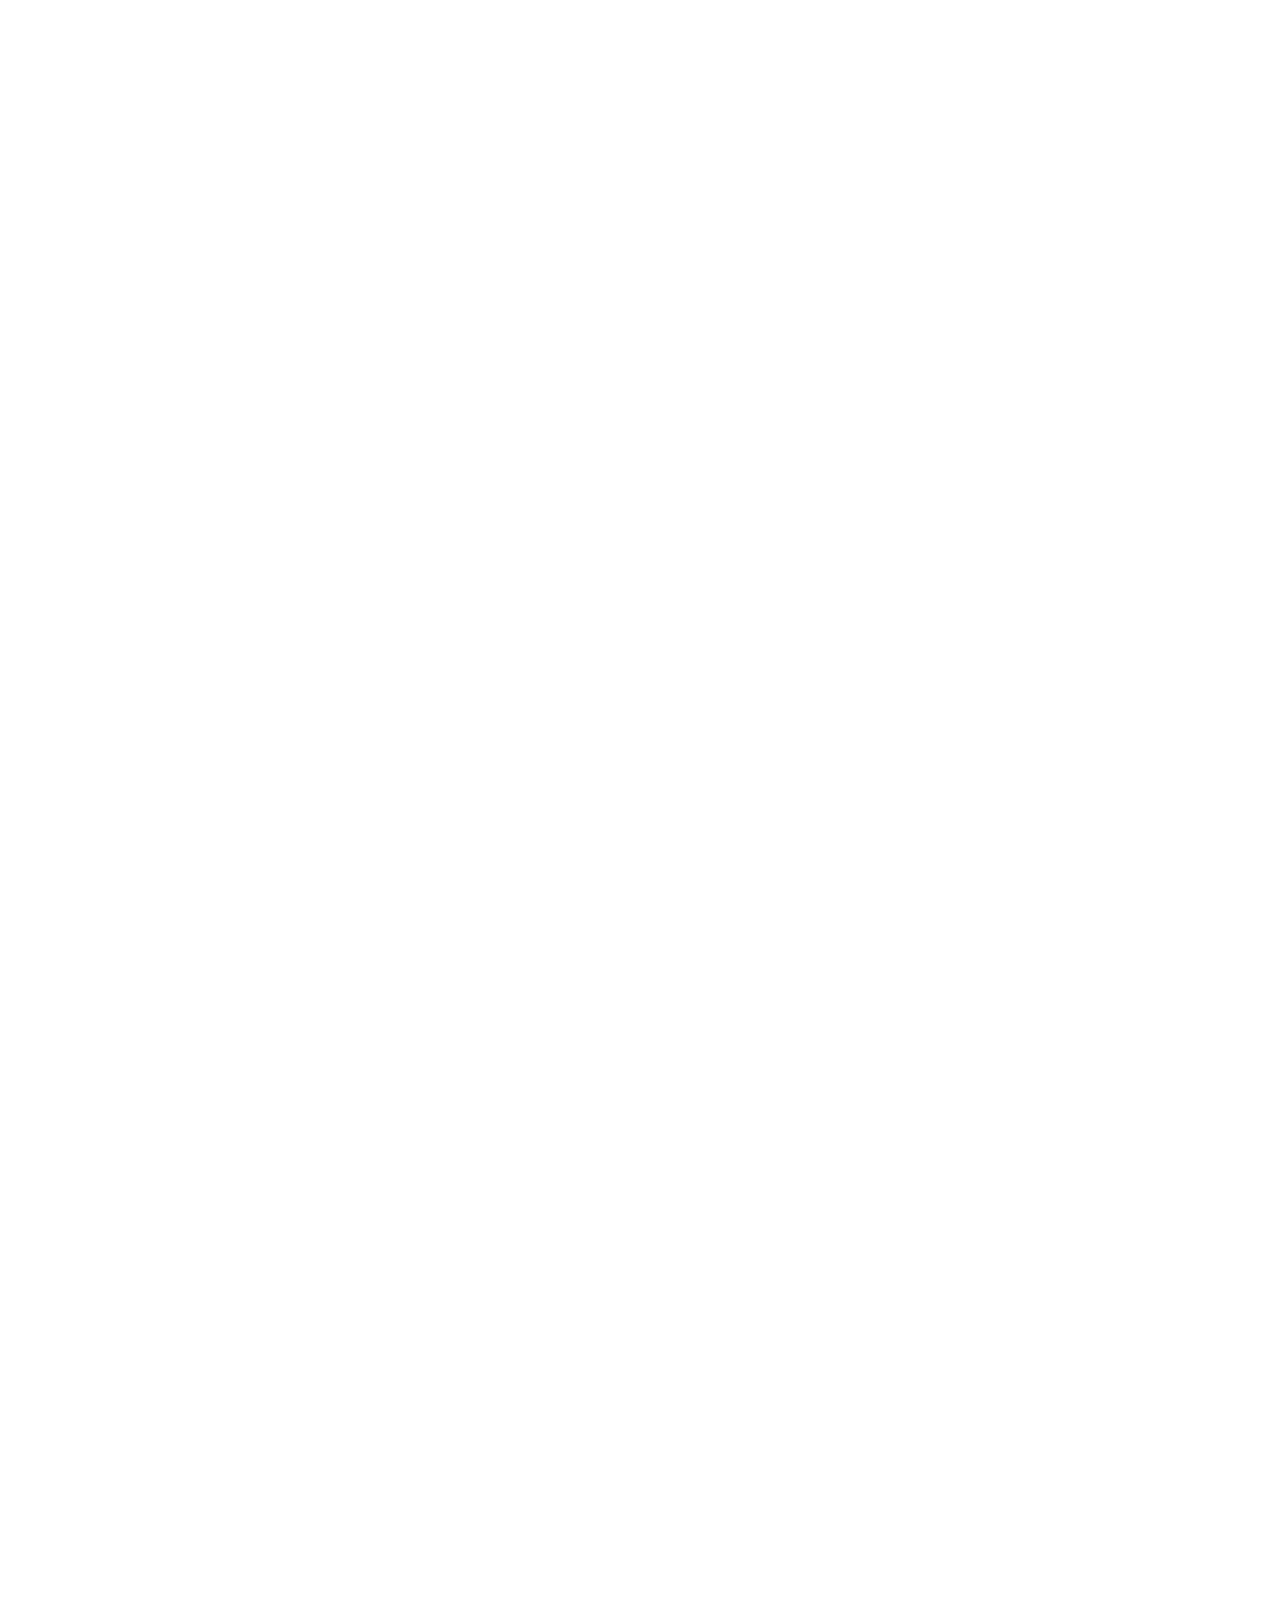
==== commit 6e434593: "Refactor layout and add scroll-triggered animations for enhanced user experience" ====
--- a/index.html
+++ b/index.html
@@ -9,7 +9,7 @@
 </head>
 <body>
   
-  
+ 
   <!-- Top Bar with Logo and Buttons -->
   <div class="top-bar">
     <div class="logo">
@@ -62,27 +62,61 @@
       <div class="back"></div>
     </div>
   </div>
+<div class="bg"></div>
+<div class="deck">
+  <div class="column column-1">
+    <div class="card">Card 1</div>
+    <div class="card">Card 2</div>
+    <div class="card">Card 3</div>
+    <div class="card">Card 4</div>
+    <div class="card">Card 5</div>
+  </div>
+
+  <!-- Column 2 -->
+  <div class="column column-2">
+    <div class="card">Card 1</div>
+    <div class="card">Card 2</div>
+    <div class="card">Card 3</div>
+    <div class="card">Card 4</div>
+    <div class="card">Card 5</div>
+  </div>
+
+  <!-- Column 3 -->
+  <div class="column column-3">
+    <div class="card">Card 1</div>
+    <div class="card">Card 2</div>
+    <div class="card">Card 3</div>
+    <div class="card">Card 4</div>
+    <div class="card">Card 5</div>
+  </div>
+
+  <!-- Column 4 -->
+  <div class="column column-4">
+    <div class="card">Card 1</div>
+    <div class="card">Card 2</div>
+    <div class="card">Card 3</div>
+    <div class="card">Card 4</div>
+    <div class="card">Card 5</div>
+  </div>
+
+  <!-- Column 5 -->
+  <div class="column column-5">
+    <div class="card">Card 1</div>
+    <div class="card">Card 2</div>
+    <div class="card">Card 3</div>
+    <div class="card">Card 4</div>
+    <div class="card">Card 5</div>
+  </div>
+</div>
+
+<div class="card33"></div>
+
+
   
-  <div class="deck">
-    <div class="card1"></div>
-    <div class="card2"></div>
-    <div class="card3"></div>
-    <div class="card4"></div>
-    <div class="card5"></div>
-    <div class="card6"></div>
-    <div class="card7"></div>
-    <div class="card8"></div>
-  </div>
   
-  <div class="content">
-    <p>Scroll down to see more content on this page!</p>
-    <p>This is some additional text to make the page scrollable.</p>
-    <p>Keep adding more paragraphs or sections as needed to extend the height of the page.</p>
-    <p>More content goes here...</p>
-    <p>Even more content goes here...</p>
-    <p>You're doing great! Keep scrolling.</p>
-    <p>End of the content.</p>
-  </div>
+
+  
+ 
 
 
 
@@ -103,8 +137,11 @@
 
   <script src="stadiumout.js" ></script>
   <script src="stadiumflip.js" ></script>
-  <script src="card.js" ></script>
-  <script src="allcard.js" ></script>
+  <script src="page2entry.js" ></script>
+
+  <script src="anlog.js" ></script>
+  
+  
   
   
 
--- a/style.css
+++ b/style.css
@@ -6,18 +6,23 @@
       box-sizing: border-box;
     }
 
-    body {
+  body {
   height: 100%;
-  display: flex;
+  display: 100vw;
   flex-direction: column;
   justify-content: center;
   align-items: center;
-  background-color: #f0f0f0;
-  overflow-y: scroll; /* Ensures scrolling works without displaying the scrollbar */
-  scrollbar-width: 2px; /* For Firefox */
-  
-  padding: 20px;
-}
+  -ms-overflow-style: none;
+  overflow-y:  hidden; /* Ensures scrolling works without displaying the scrollbar */
+  overflow-x: hidden;
+  overscroll-behavior: none;
+  -ms-overflow-style: none;
+  }
+
+  .body::-webkit-scrollbar{
+    display: none;
+  }
+
 
 
 
@@ -260,15 +265,38 @@
   animation: landAnimation 2s ease-out, randomHeight 9s ease-in-out infinite .3s;
 }
 
+@keyframes jiggle {
+  0% {
+    transform: translateY(0) rotateY(0deg); /* Start at final position */
+    opacity: 1; /* Fully visible */
+  }
+  50% {
+    transform: translateY(-5vh) rotateY(180deg); /* Flip mid-air */
+    opacity: 0.9;
+  }
+  75% {
+    transform: translateY(-10vh) rotateY(80deg); /* Moving down */
+    opacity: 0.7;
+  }
+  100% {
+    transform: translateY(100vh) rotateY(30deg); /* End below the viewport */
+    opacity: 0; /* Fully invisible */
+  }
+}
+
+.stadium.jiggle {
+  animation: jiggle 0.5s ease-in-out;
+}
+
 
 /* Background Video Styles */
 .background-video-1,
 .background-video-2 {
   position: absolute; /* Fix videos to the viewport */
   width: 100%; /* Full width of the screen */
-  height: 80vh; /* Half the viewport height */
+  height: 50vh; /* Half the viewport height */
   object-fit: cover; /* Ensure the video covers the area without distortion */
-  z-index: -1; /* Place behind the content */
+  z-index: -2; /* Place behind the content, below .bg */
 }
 
 /* Position the first video at the top */
@@ -278,157 +306,234 @@
 
 /* Position the second video immediately below the first */
 .background-video-2 {
-  top: 80vh; /* Start at half the viewport height */
-}
-
-
-
-
-/* Deck container styles */
-/* Deck container styles */
+  top: 50vh; /* Start at half the viewport height */
+}
+
+.bg {
+  position: fixed;
+  top: 70vh; /* Initially positioned at 70vh */
+  left: 0;
+  width: 100%;
+  height: 0; /* Initially hidden */
+  background-color: black;
+  z-index: 1; /* Ensure it's above all other content */
+  transition: height 1s ease, opacity 1s ease; /* Smooth animation for both height and opacity */
+  opacity: 0; /* Initially invisible */
+}
+
 .deck {
+  position: relative;
+  width: 100vw; /* Full viewport width */
+  height: 100vh; /* Full viewport height */
+  margin-top: -600px;
+  z-index: 2;
+  padding: 0 20vw; /* Add padding to the left and right to create space for overflow */
+  overflow: visible; /* Allow content to overflow horizontally */
+  display: flex; /* Flexbox for columns */
+  gap: 20px; /* Add spacing between columns */
+  justify-content: center; /* Center the columns horizontally */
+}
+
+.column {
+  width: 1000px; /* Fixed width for each column */
+  height: 30000px; /* Full height of the container */
+  position: relative;
   display: flex;
-  flex-direction: column; /* Align items vertically */
-  justify-content: flex-start; /* Align items from the top */
-  align-items: center;
-  width: 100%;
-  height: 400vh; /* Adjusted height for scroll */
-  margin-top: 70px; /* Offset the deck from the top */
-  overflow-y: auto; /* Allows scrolling */
-  position: relative; /* Ensure stacking context works */
-}
-
-/* Individual styles for each card */
-.card1 {
-  width: 0px;
-  height: 0px;
-
-  top: 300px;
-  
-  
-  background-color: #883636; /* Red */
-  z-index: 1; /* Layering order */
-}
-
-
-/* Card 2 */
-.card2 {
-  width: 900px;
-  height: 400px;
-  border-radius: 10px;
-  position: absolute;
-  top: 400px; /* Adjusted position for card 2 */
-  justify-items: center;
-  margin-left:  90px;
-  background: linear-gradient(50deg, rgba(255, 255, 255, 0.61), rgba(115, 230, 203, 0.603)); /* Gradient with transparency */
-  backgroundimage: url('https://www.transparenttextures.com/patterns/asfalt-dark.png'); /* Texture */
-  box-shadow: 0 4px 15px rgba(0, 0, 0, 0.25), 0 1px 3px rgba(0, 0, 0, 0.1); /* Shadow effect */
-  backdrop-filter: blur(8px); /* Frosted-glass effect */
-  z-index: 4;
-  transition: transform 0.3s ease, box-shadow 0.3s ease;
-}
-
-/* Card 3 */
-.card3 {
-  width: 900px;
-  height: 400px;
-  border-radius: 10px;
-  position: absolute;
-  top: 430px; /* Adjusted position for card 3 */
-  justify-items: center;
-  margin-left:  60px;
-  background: linear-gradient(50deg, rgba(255, 255, 255, 0.6), rgba(119, 179, 127, 0.6)); /* Gradient with transparency */
-  backgroun-image: url('https://www.transparenttextures.com/patterns/asfalt-dark.png'); /* Texture */
-  box-shadow: 0 4px 15px rgba(0, 0, 0, 0.25), 0 1px 3px rgba(0, 0, 0, 0.1); /* Shadow effect */
-  backdrop-filter: blur(8px); /* Frosted-glass effect */
-  z-index: 5;
-  transition: transform 0.3s ease, box-shadow 0.3s ease;
-}
-
-/* Card 4 */
-.card4 {
-  width: 900px;
-  height: 400px;
-  border-radius: 10px;
-  position: absolute;
-  top: 460px; /* Adjusted position for card 4 */
-  justify-items: center;
-  margin-left:  30px;
-  background: linear-gradient(50deg, rgba(255, 255, 255, 0.6), rgba(217, 217, 217, 0.6)); /* Gradient with transparency */
-  background-mage: url('https://www.transparenttextures.com/patterns/asfalt-dark.png'); /* Texture */
-  box-shadow: 0 4px 15px rgba(0, 0, 0, 0.25), 0 1px 3px rgba(0, 0, 0, 0.1); /* Shadow effect */
-  backdrop-filter: blur(8px); /* Frosted-glass effect */
-  z-index: 6;
-  transition: transform 0.3s ease, box-shadow 0.3s ease;
-}
-
-/* Card 5 */
-.card5 {
-  width: 900px;
-  height: 400px;
-  border-radius: 10px;
-  position: absolute;
-  top: 490px; /* Adjusted position for card 5 */
-  justify-items: center;
-  margin-right:  0px;
-  background: linear-gradient(50deg, rgba(255, 255, 255, 0.6), rgba(229, 146, 108, 0.6)); /* Gradient with transparency */
-  background-mage: url('https://www.transparenttextures.com/patterns/asfalt-dark.png'); /* Texture */
-  box-shadow: 0 4px 15px rgba(0, 0, 0, 0.25), 0 1px 3px rgba(0, 0, 0, 0.1); /* Shadow effect */
-  backdrop-filter: blur(8px); /* Frosted-glass effect */
-  z-index: 7;
-  transition: transform 0.3s ease, box-shadow 0.3s ease;
-}
-
-/* Card 6 */
-.card6 {
-  width: 900px;
-  height: 400px;
-  border-radius: 10px;
-  position: absolute;
-  top: 520px; /* Adjusted position for card 6 */
-  justify-items: center;
-  margin-right:  30px;
-  background: linear-gradient(50deg, rgba(255, 255, 255, 0.6), rgba(146, 228, 186, 0.6)); /* Gradient with transparency */
-  backgroud-image: url('https://www.transparenttextures.com/patterns/asfalt-dark.png'); /* Texture */
-  box-shadow: 0 4px 15px rgba(0, 0, 0, 0.25), 0 1px 3px rgba(0, 0, 0, 0.1); /* Shadow effect */
-  backdrop-filter: blur(8px); /* Frosted-glass effect */
-  z-index: 8;
-  transition: transform 0.3s ease, box-shadow 0.3s ease;
-}
-
-/* Card 7 */
-.card7 {
-  width: 900px;
-  height: 400px;
-  border-radius: 10px;
-  position: absolute;
-  top: 550px; /* Adjusted position for card 7 */
-  justify-items: center;
-  margin-right:  60px;
-  background: linear-gradient(50deg, rgba(255, 255, 255, 0.6), rgba(255, 255, 102, 0.6)); /* Gradient with transparency */
-  backgroun-image: url('https://www.transparenttextures.com/patterns/asfalt-dark.png'); /* Texture */
-  box-shadow: 0 4px 15px rgba(0, 0, 0, 0.25), 0 1px 3px rgba(0, 0, 0, 0.1); /* Shadow effect */
-  backdrop-filter: blur(8px); /* Frosted-glass effect */
-  z-index: 9;
-  transition: transform 0.3s ease, box-shadow 0.3s ease;
-}
-
-
-.card8 {
-  width: 900px;
-  height: 400px;
-  border-radius: 10px;
-  position: absolute;
-  top: 580px; /* Adjusted position for card 7 */
-  justify-items: center;
-  margin-right:  90px;
-  background: linear-gradient(50deg, rgba(255, 255, 255, 0.6), rgba(88, 138, 167, 0.6)); /* Gradient with transparency */
-  backgroundimage: url('https://www.transparenttextures.com/patterns/asfalt-dark.png'); /* Texture */
-  box-shadow: 0 4px 15px rgba(0, 0, 0, 0.25), 0 1px 3px rgba(0, 0, 0, 0.1); /* Shadow effect */
-  backdrop-filter: blur(8px); /* Frosted-glass effect */
-  z-index: 10;
-  transition: transform 0.3s ease, box-shadow 0.3s ease;
-}
+  flex-direction: column; /* Stack cards vertically */
+  gap: 20px; /* Add spacing between cards */
+}
+
+
+
+.column-1 {
+
+  margin-top: 200vh;
+  animation: none; /* Apply the animation */
+}
+
+.column-2 {
+
+  margin-top: -300vh;
+  animation: none; /* Apply the animation */
+  
+}
+
+.column-3 {
+
+  margin-top: 200vh;
+  animation: none; /* Apply the animation */
+  
+}
+
+
+
+
+.column-4 {
+
+  margin-top: -300vh;
+  animation: none; /* Apply the animation */
+  
+}
+
+.column-5 {
+
+  margin-top: 200vh;
+  animation: none; /* Apply the animation */
+}
+
+.card {
+  width: 500px; /* Card takes up full width of the column */
+  height: 400px; /* Fixed height for each card */
+  background-color: hsl(203, 5%, 33%);
+  border-radius: 0;
+  position: relative;
+  opacity: 1;
+  margin: 0 auto; /* Center cards within the column */
+}
+
+
+/* Keyframe animation for column-3 */
+@keyframes columnEnter {
+  0% {
+    margin-top: 100vh; /* Start from below the screen */
+    gap: 700px; /* Large gap between cards */
+    transform: scale(0.7); /* Start smaller, with a scale transformation */
+    opacity: 0;
+  }
+  20% {
+    opacity: 1;
+    
+    gap: 700px; /* Keep the gap wide while moving up */
+    
+  }
+  80% {
+    margin-top: -75vh;
+    opacity: 1;
+  }
+  
+  100% {
+    margin-top: -20vh; /* Final position after animation (fall into place) */
+    gap: 20px; /* Reduce gap to 15px */
+    transform: scale(1); /* Final size of the column */
+    opacity: 1;
+  }
+}
+
+/* Keyframe animation for column-3 */
+@keyframes columnExit {
+
+  0% {
+    margin-top: -200vh; /* Start from below the screen */
+    gap: 200px; /* Large gap between cards */
+    transform: scale(1.2); /* Start smaller, with a scale transformation */
+    opacity: 0;
+  }
+  20% {
+    opacity: 1;
+    
+    gap: 100px; /* Keep the gap wide while moving up */
+    
+  }
+  80% {
+    margin-top: 2vh;
+    opacity: 1;
+  }
+  
+  100% {
+    margin-top: -20vh; /* Final position after animation (fall into place) */
+    gap: 20px; /* Reduce gap to 15px */
+    transform: scale(1); /* Final size of the column */
+    opacity: 1;
+  }
+
+} 
+
+/* Remove animation by default */
+.column-enter,
+.column-exit {
+  animation: none;
+}
+
+.column-enter {
+  animation: columnEnter 4s forwards;
+}
+
+.column-exit {
+  animation: columnExit 4s forwards;
+}
+
+/* Initial state for .card33 */
+.card33 {
+  background-color: pink;
+  width: 500px;  /* Initial size */
+  height: 400px;  /* Initial size */
+  box-shadow: 0 4px 8px rgba(0, 0, 0, 0.1);
+  opacity: 0;  /* Initially hidden */
+  z-index: 3;  /* Ensure it's above other elements */
+  position: absolute;  /* Absolute positioning to control placement */
+  top: 0;  /* Will be dynamically set via JS */
+  left: 0;  /* Will be dynamically set via JS */
+  transition: opacity 1s ease-in-out;  /* Optional smooth opacity transition */
+}
+
+/* Apply the animation when the expandToCover class is added */
+.card33.expandToCover {
+  animation: expandToCover 4s ease-in-out forwards;
+}
+
+@keyframes expandToCover {
+  0% {
+    width: 500px;
+    height: 400px;
+    top: 0;
+    left: 0;
+    opacity: 0;
+  }
+  50% {
+    width: 100vw;  /* Full viewport width */
+    height: 100vh;  /* Full viewport height */
+    top: 0;
+    left: 0;
+    opacity: 0.7;  /* Midway opacity */
+  }
+  100% {
+    width: 100vw;  /* Full viewport width */
+    height: 100vh;  /* Full viewport height */
+    top: 0;
+    left: 0;
+    opacity: 1;  /* Fully visible */
+  }
+}
+
+
+
+
+
+
+
+
+
+
+
+
+
+
+
+
+
+
+
+
+
+
+
+
+
+
+
+
+
+
 
 
 
@@ -484,7 +589,7 @@
   /* Adjust video heights for smaller screens */
   .background-video-1,
   .background-video-2 {
-    height: 80vh; /* Maintain half the screen height */
+    height: 50vh; /* Maintain half the screen height */
   }
 
   h1 {
@@ -507,7 +612,7 @@
   /* Adjust further for very small screens */
   .background-video-1,
   .background-video-2 {
-    height: 80vh; /* Still maintain half the screen height */
+    height: 50vh; /* Still maintain half the screen height */
   }
 
   h1 {
@@ -533,13 +638,17 @@
 @media (min-width: 1200px) {
   .background-video-1,
   .background-video-2 {
-    height: 80vh; /* Full height of the viewport */
+    height: 50vh; /* Full height of the viewport */
   }
 
   h1 {
     font-size: 4vw; /* Slightly smaller font for very large screens */
     margin-top: 20px;
   }
+  .bg {
+    margin-top: 50vh;
+    top: -180px;
+  }
 
   .stadium-container {
     height: 500px; /* Larger stadium container for better display */
